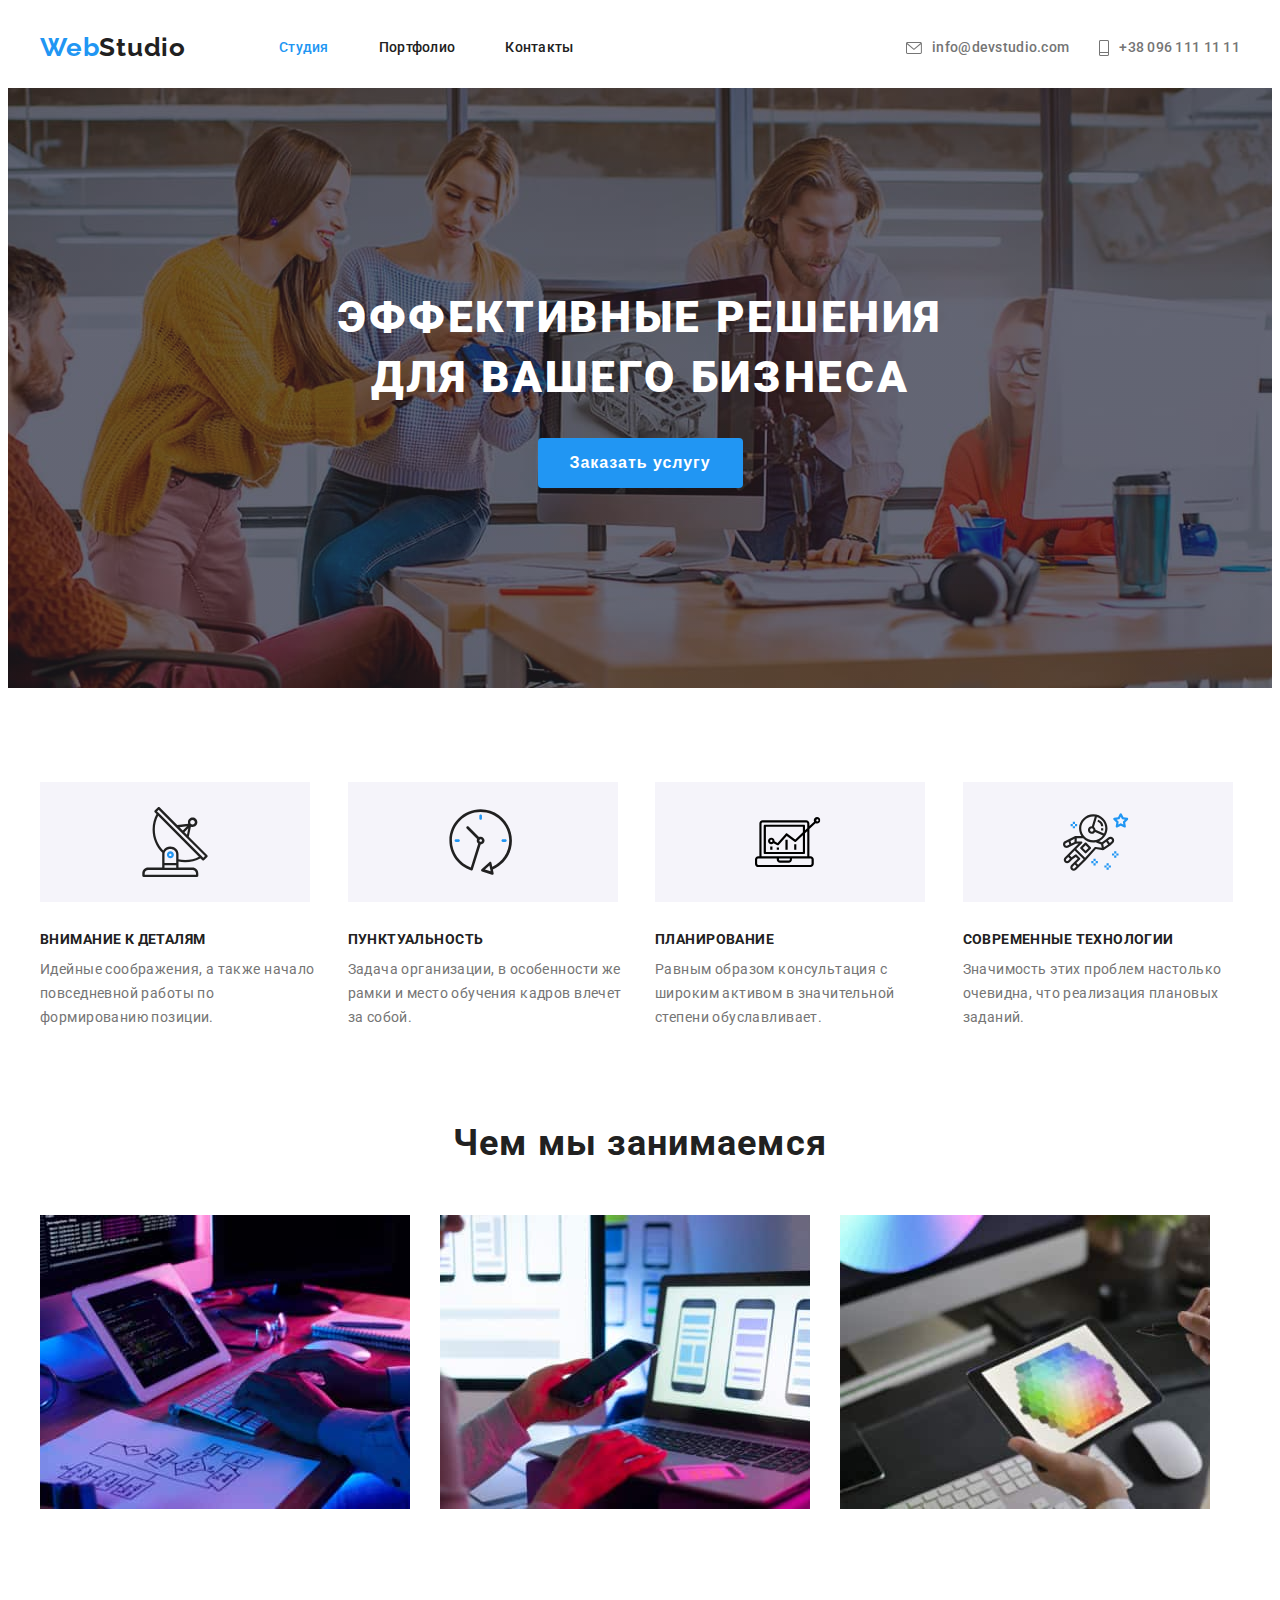
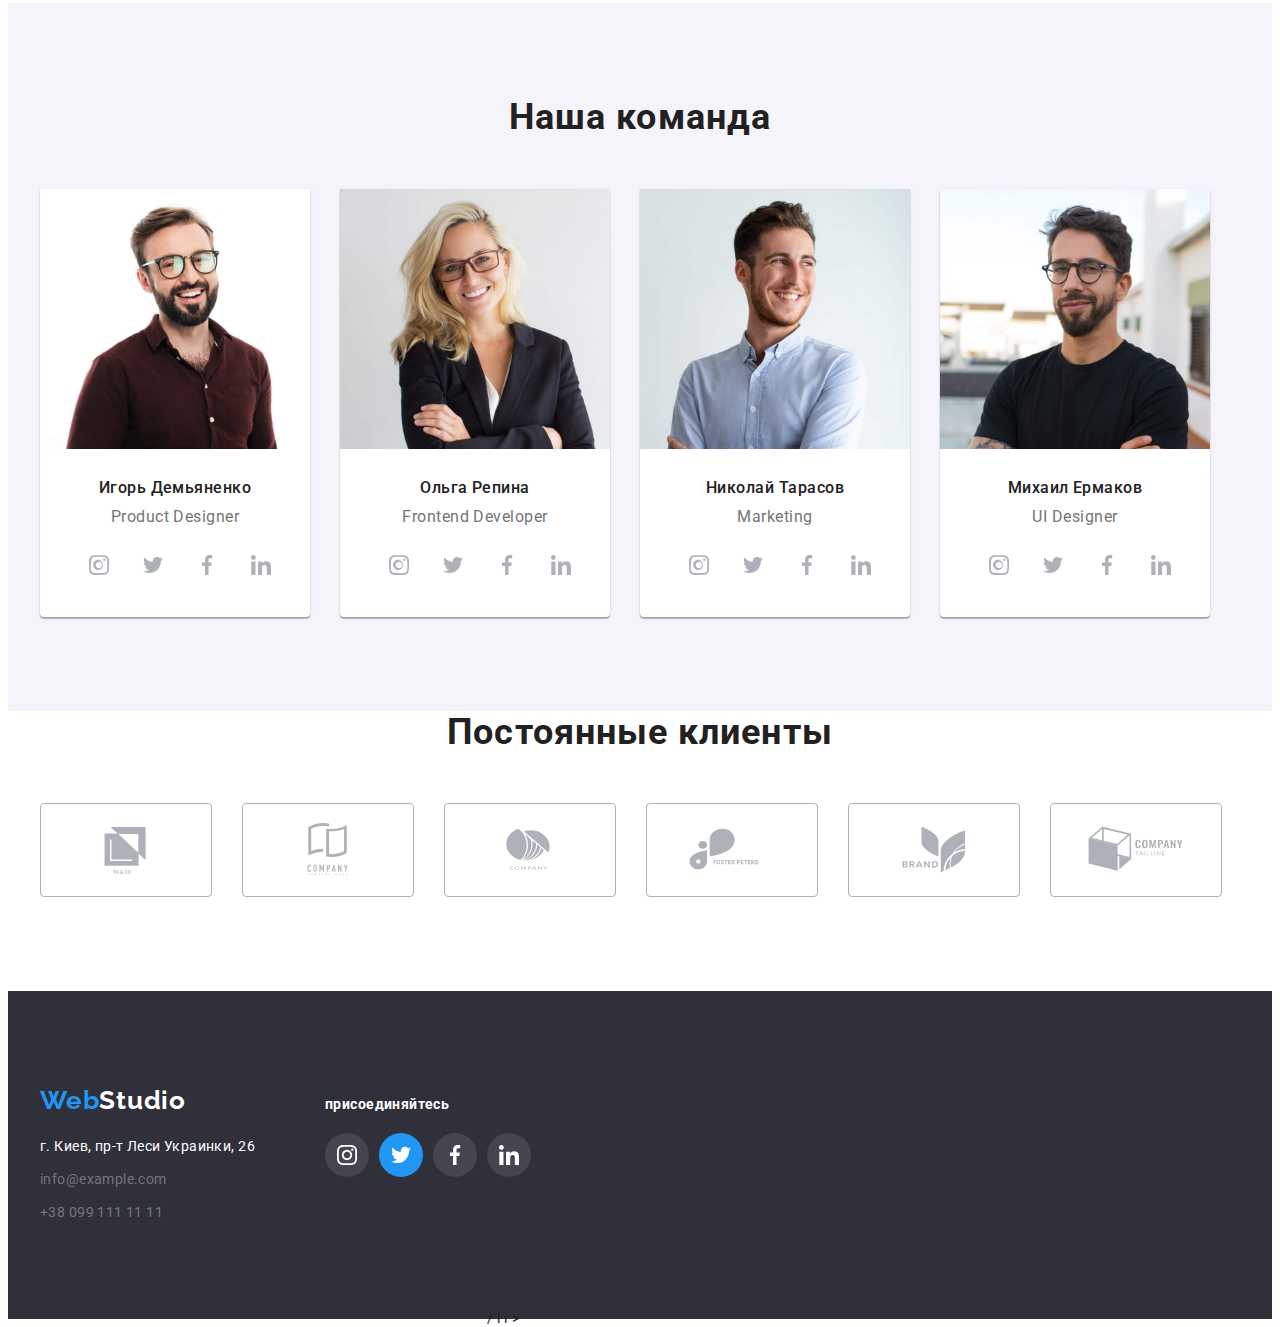
==== index.html @ 10139325 "add" ====
<!DOCTYPE html>
<html lang="ru">

    <head>
        <meta charset="UTF-8">
        <meta http-equiv="X-UA-Compatible" content="IE=edge">
        <meta name="viewport" content="width=device-width, initial-scale=1.0">
        <link rel="stylesheet" href="node_modules/modern-normalize/modern-normalize.css">
        <link rel="preconnect" href="https://fonts.googleapis.com">
        <link rel="preconnect" href="https://fonts.gstatic.com" crossorigin>
        <link href="https://fonts.googleapis.com/css2?family=Raleway:wght@700&family=Roboto:wght@400;500;700;900&display=swap" rel="stylesheet">
        <link rel="stylesheet" href="css/styles.css">
      
        <title>ефективне рішення для вашего бізнесу</title>
    </head>

<body> 
    <!--шапка-->
  
    <header class="page-header" >
        <section class="head">
            <h2 class="description">Шапка страници</h2>
        <div class="container">
            <div class="hader">
            <a href="#" class="logo"> Web<span class="logo-part">Studio</span> </a>
            <nav class="menu">
                <ul class="site">
                    <li class="site-link"><a href="./index.html" class="link-courrent">Студия</a></li>
                    <li class="site-link"><a href="./portfolio.html" class="link">Портфолио</a></li>
                    <li class="site-link"><a href="#" class="link">Контакты</a></li>
                </ul>
        </nav>
        
        <ul class="contacts">
            <li class="contacts-item">
               
                <a href="#" class="link-contacts"> <svg class="symbol-defs" width="16" height="12">
                    <use href="./images/symbol-defs.svg#icon-envelope_hover">

                    </use>
                </svg>info@devstudio.com</a></li>
            <li class="contacts-item">
               
                <a href="#" class="link-contacts" > <svg class="icon-mobil">
                    <use href="./images/symbol-defs.svg#icon-mobil">

                    </use>
                </svg>+38 096 111 11 11</a> </li>
        </ul>
    </div>
</div>
</section>
    </header>

    <main> 

        <!-- герой -->

        <section class="hero">
            
            <div class="container">
           
                <h1 class="hero-title" >Эффективные решения для вашего бизнеса</h1>
                <button type="button"  class="hero-button">Заказать услугу</button>
            
        </div>
        </section>

        <!--преимущества-->
        <section class="section ">
        <div class="container">
            
               <ul class="advant">
                   <li class="advant-element">
                       <div class="pictures">
                      <svg class="advant-icon"  width="70" height="70"  >
                          <use href="./images/symbol-defs.svg#icon-antenna"></use>
                      </svg></div>
                
                    <h2 class="advant-title">Внимание к деталям </h2>
                    <p class="advant-text"> Идейные соображения,
                        а также начало повседневной
                        работы по формированию позиции.</p></li>
                    <li class="advant-element">
                        <div class="pictures">
                        <svg class="advant-icon"  width="70" height="70">
                            <use href="./images/symbol-defs.svg#icon-clock"  width="65.32" height="70" class="icon-adv"></use>
                        </svg> </div>
                    <h2 class="advant-title">Пунктуальность</h2>
                    <p class="advant-text">Задача организации,
                        в особенности же рамки и место
                        обучения кадров влечет за собой.
                    </p></li>
                    <li  class="advant-element">
                        <div class="pictures">
                        <svg class="advant-icon"  width="70" height="70">
                            <use href="./images/symbol-defs.svg#icon-diagram"  width="65.32" height="70"></use>
                        </svg></div>
                    <h2 class="advant-title">Планирование</h2>
                    <p class="advant-text">Равным образом консультация
                        с широким активом в значительной
                        степени обуславливает.
                    </p> </li>
                    <li  class="advant-element">
                        <div class="pictures">
                        <svg class="advant-icon"  width="70" height="70">
                            <use href="./images/symbol-defs.svg#icon-astronaut"  width="65.32" height="70"></use>
                        </svg></div>
                    <h2 class="advant-title">Современные технологии</h2>
                    <p class="advant-text">Значимость этих проблем настолько очевидна,
                        что реализация плановых заданий.</p> </li>
                  
            
                    </ul>
               </div>
               </section>
    
   

        <!--наша робота-->
        <section class="section work">
            <div class="container">
            <h2 class="work-title">Чем мы занимаемся</h2>

            <ul class="about">
                <li class="about-element">
                    <img src="./images/картинка1.jpg" alt="монитор-и-клавиатура" width="370">
                </li>
                <li class="about-element">
                    <img src="./images/картинка2.jpg" alt="смартфон-и-ноутбук" width="370">
                </li>
                <li class="about-element">
                    <img src="./images/картинка3.jpg" alt="планшет" width="370">
                </li>
            </ul>
        </div>
        </section>
 
   
       
        <!--про команду-->
        <section class="team">
            <div class="container">
            
            <h2 class="team-title"> Наша команда </h2>
            <ul class="userpic">
                <li class="userpic-item">
                     <img src="./images/about-the-team-img1.jpg" alt="foto-Product-Designer" width="270">
                     <h3 class="team-name">Игорь Демьяненко</h3>
                    <p class="team-position">Product Designer</p>
                    <ul class="social-network">
                        <li class="network">  <a href="#">  <svg class="social-icon" >  
                        <use href="./images/symbol-defs.svg#icon-instagram1"  ></use>
                    </svg> </a> </li>
                        <li class="network"> <a href="#">   <svg class="social-icon" >
                            <use href="./images/symbol-defs.svg#icon-twitter1"></use>
                    
                        </svg> </a> </li>
                        <li class="network"> <a href="#">  <svg class="social-icon" >
                            <use href="./images/symbol-defs.svg#icon-facebook1"  ></use>
                        </svg> </a> </li>
                        <li class="network"> <a href="#">  <svg class="social-icon" >
                            <use href="./images/symbol-defs.svg#icon-linkedin1" ></use>
                        </svg> </a> </li>
                    </ul>
                    
                </li>
                <li class="userpic-item">
                    <img src="./images/about-the-team-img2.jpg" alt="foto-Frontend-Developer" width="270">
                    <h3 class="team-name">Ольга Репина</h3>
                    <p class="team-position">Frontend Developer</p>
                    <ul class="social-network">
                        <li class="network"> <a href="#" > <svg class="social-icon" >
                            <use href="./images/symbol-defs.svg#icon-instagram1" ></use>
                    </svg> </a> </li>
                        <li class="network"> <a href="#" > <svg class="social-icon" >
                            <use href="./images/symbol-defs.svg#icon-twitter1" ></use>
                        </svg> </a> </li>
                        <li class="network"> <a href="#" > <svg class="social-icon" >
                            <use href="./images/symbol-defs.svg#icon-facebook1"></use>
                        </svg> </a> </li>
                        <li class="network"> <a href="#" > <svg class="social-icon" >
                            <use href="./images/symbol-defs.svg#icon-linkedin1"></use>
                        </svg> </a> </li>
                    </ul>
                </li>
                <li class="userpic-item">
                    <img src="./images/about-the-team-img3.jpg" alt="foto-Marketing" width="270">
                    <h3 class="team-name">Николай Тарасов</h3>
                    <p class="team-position">Marketing</p>
                    <ul class="social-network">
                        <li class="network"> <a href="#" > <svg class="social-icon" >
                        <use href="./images/symbol-defs.svg#icon-instagram1" ></use>
                    </svg> </a> </li>
                        <li class="network"> <a href="#" > <svg class="social-icon" >
                            <use href="./images/symbol-defs.svg#icon-twitter1"></use>
                        </svg> </a> </li>
                        <li class="network"> <a href="#" > <svg class="social-icon" >
                            <use href="./images/symbol-defs.svg#icon-facebook1"></use>
                        </svg> </a> </li>
                        <li class="network"> <a href="#" > <svg class="social-icon" >
                            <use href="./images/symbol-defs.svg#icon-linkedin1"></use>
                        </svg> </a> </li>
                    </ul>
                </li>
                <li class="userpic-item">
                    <img src="./images/about-the-team-img4.jpg" alt="foto-UI-Designer" width="270">
                    <h3 class="team-name">Михаил Ермаков</h3>
                    <p class="team-position">UI Designer</p>
                    <ul class="social-network">
                        <li class="network"> <a href="#" > <svg class="social-icon" >
                        <use href="./images/symbol-defs.svg#icon-instagram1" ></use>
                    </svg> </a> </li>
                        <li class="network"> <a href="#" > <svg class="social-icon" >
                            <use href="./images/symbol-defs.svg#icon-twitter1"></use>
                        </svg> </a> </li>
                        <li class="network"> <a href="#" > <svg class="social-icon" >
                            <use href="./images/symbol-defs.svg#icon-facebook1"></use>
                        </svg> </a></li>
                        <li class="network"> <a href="#" > <svg class="social-icon" >
                            <use href="./images/symbol-defs.svg#icon-linkedin1"></use>
                        </svg> </a> </li>
                    </ul>
                </li>
            </ul>
        </div>
        </section>

        <!-- постоянные клиенты -->
        <section class="section client-company ">
            <div class="container">
            <h2 class="client-title"> Постоянные клиенты</h2>
            <ul class="client">
                    <li > <a href="" class="client-logo" ><svg class="company" height="60">
                    <use href="./images/symbol-defs.svg#icon-Logo1" ></use>
                </svg></a></li>
                    <li > <a href="" class="client-logo"><svg class="company" height="60">
                        <use href="./images/symbol-defs.svg#icon-Logo2"></use>
                    </svg></a></li>
                    <li > <a href="" class="client-logo"><svg class="company" height="60">
                        <use href="./images/symbol-defs.svg#icon-Logo3"></use>
                    </svg></a></li>
                    <li > <a href=""class="client-logo" ><svg class="company" height="60">
                        <use href="./images/symbol-defs.svg#icon-Logo4"></use>
                    </svg></a></li>
                    <li > <a href="" class="client-logo"><svg class="company" height="60">
                        <use href="./images/symbol-defs.svg#icon-Logo5"></use>
                    </svg></a></li>
                    <li > <a href="" class="client-logo"><svg class="company" height="60">
                        <use href="./images/symbol-defs.svg#icon-Logo6"></use>
                    </svg></a></li>
            </ul>
        </div>
        </section>
    
    </main>
    
    <!-- подвал -->

        <footer class="page-footer">
        <section class=" footer">
            <h2 class="description">Нижний раздел страници</h2> 
            <div class="container">
               <div class="oll">
                   <div class="ferst-content">
                   <a href="#" class="logo"> Web<span class="logo-footer">Studio</span> </a>
                  <address>
                        <ul class="items">
                            <li class="item">
                                <a href="https://bit.ly/3pXMvUd" target="_blank" rel="noopener noreferrer" class="location">г. Киев, пр-т
                                    Леси Украинки, 26</a>
                            </li>
                            <li class="item">
                                <a href="mailto:info@example.com" class="footer-contacts">info@example.com</a>
                            </li>
                            <li class="item">
                                <a href="tel:+380991111111" class="footer-contacts" >+38 099 111 11 11</a>
                            </li>
                        </ul>
                    </address>
                    </div>
                        <div class="second-content">
                            <p class="title-icon">присоединяйтесь</p>
                            <ul class="footer-network">
                                <li class="footer-icon">
                                   <a href=""><svg class="centr-icon" >
                                    <use href="./images/symbol-defs.svg#icon-instagram" width="20" height="20" ></use>
                                </svg> </a> </li>
                                    <li  class="footer-icon">
                                        <a href=""> <svg class="centr-icon">
                                        <use href="./images/symbol-defs.svg#icon-twitter" width="20" height="20"></use>
                                    </svg> </a> </li>
                                    <li  class="footer-icon">
                                        <a href=""> <svg class="centr-icon">
                                        <use href="./images/symbol-defs.svg#icon-facebook" width="20" height="20"></use>
                                    </svg> </a> </li>
                                    <li  class="footer-icon">
                                        <a href=""> <svg class="centr-icon">
                                        <use href="./images/symbol-defs.svg#icon-linkedin" width="20" height="20"></use>
                                    </svg> </a> /li>
                            </ul>
                        </div>
                    </div>
                </div>
      
                   
                </section>
        </footer>
  
    

</body>

</html>
---- css/styles.css ----
*::before
*::after {
  box-sizing: border-box;
}
ul { list-style: none; }

:root{
    --primary-text-color: #FFFFFF;
    --title-text-color: #212121;
    --acent-text-color: #757575;
    --primary-bg-color: #2196F3;
    --saction-bg-color:  #F5F4FA;
    --hero-bg-color: #2F303A;
    --button-bg-color:  #F5F4FA;
}


body {
    font-family: 'Roboto', sans-serif;
    color: var(--title-text-color);
    font-size: 14px;
    letter-spacing: 0.3em;
    background:var(--primary-pg-color);
    
    }
a{
    text-decoration: none;
}
button{
    border: none;
}
section{
    padding-top: 94px;
    padding-bottom: 94px;
}

h1,
h2,
h3,
h4,
h5,
h6,
p,
ul{
margin: 0;
padding: 0;
}

/* шапка*/

.head{
    padding: 0;
}
.page-header { 
    background: var(--primary-text-color);
    left: 0px;
    top: 0px;
    border-radius: 0px;
    border-bottom: 1px solid #ECECEC 
    var(--primary-text-color);
    
}

.hader{
    display: flex;
    align-items: center;
}

.logo{
font-family: 'Raleway';
font-style: normal;
font-weight: 700;
font-size: 26px;
line-height: 1.19;
letter-spacing: 0.03em;
color: var(--primary-bg-color);
text-decoration: none;
padding-top: 24px;
padding-bottom: 25px;
}

.logo-part{
Font-family: 'Raleway';
font-style: normal;
font-weight: 700;
font-size: 26px;
line-height: 1.19;
letter-spacing: 0.03em;
color: var(--title-text-color);
text-decoration: none;
}
.menu{
    display: flex;
    align-items: center;
}
.site{
display: flex;
}


.link{
color: var(--title-text-color);
font-weight: 500;
font-size: 14px;
line-height: 1.14;
letter-spacing: 0.02em; 
text-decoration: none;
display: inline-block;
padding-top: 32px;
padding-bottom: 32px;
}

    
.link:hover
{
color: var(--primary-bg-color);
}

.link:focus{
color:var(--primary-bg-color); 
}

.link-courrent{
color: var(--primary-bg-color);
font-weight: 500;
font-size: 14px;
line-height: 1.14;
letter-spacing: 0.02em;
text-decoration: none;
display: inline-block;
padding-top: 32px;
padding-bottom: 32px;
}

.link-courrent:hover
    {
    color: var(--title-text-color);
    }

.link-courrent:focus{
    color: var(--title-text-color); 
    }

.site-link{
    padding-left: 50px;
}    


.site-link:first-child{
padding-left: 93px;
}




.site-link:first-child{
    padding-left: 93px;
    }

/* contacts */

.contacts-item {
    padding-left: 30px;
    }
    

.symbol-defs{
    width: 16px;
    height: 12px;
    fill: #757575;
    padding-right: 10px;
}

.symbol-defs:hover{
    fill: var(--primary-bg-color);
}

.symbol-defs:focus{
    fill: var(--primary-bg-color);
}


.icon-mobil{
    width: 10px;
    height: 16px;
    display: inline-block;
    fill: #757575;
    padding-right: 10px;
}


.icon-mobil:hover{
    fill: var(--primary-bg-color);
}

.icon-mobil:focus{
    fill: var(--primary-bg-color);
}

.contacts{
    display: flex;
    margin-left: auto;
}

.link-contacts{
    color: var(--acent-text-color);
    font-weight: 500;
    font-size: 14px;
    line-height: 1.7;
    letter-spacing: 0.02em;
    text-decoration: none;
    display: flex;
    align-items: center;
}

.link-contacts:hover
{
color: var(--primary-bg-color);   
}
.link-contacts:focus
{
color: var(--primary-bg-color);   
}


/* герой */

.hero{
    padding-top: 0;
    padding-bottom: 0;
    text-align: center;
    background-image: linear-gradient(to top, rgba(47, 48, 58, 0.4), rgba(47, 48, 58, 0.4)),
    url('../images/Img-overlay.jpg');
    max-width: 1600px;
    height: 600px;
    background-repeat: no-repeat;
    background-position: center;
    
}
   
.hero-title{
    width: 696px;
    text-align: center;
    color: var(--primary-text-color);
    font-weight: 900;
    font-size: 44px;
    line-height: 1.36;
    letter-spacing: 0.06em;
    text-transform: uppercase;
    margin: 0 auto;
   padding-top: 200px;
    margin-bottom: 30px;
}


.hero-button{
    font-weight: 700;
    font-size: 16px;
    line-height: 1.87;
    align-items: center;
    letter-spacing: 0.06em;
    background-color: var(--primary-bg-color);
    color: var(--primary-text-color);
    display: block;
    margin-left: auto;
    margin-right: auto;
    border-radius: 4px;
    cursor: pointer;
    padding: 10px 32px 10px 32px ;
}


/* filter */
.filters{
    padding-bottom: 0;
}

.description{
    display: none;
}

.site-filter{
    display: flex;
    justify-content: center;  
    margin-bottom: 50px;
}

.filter{
    padding-right: 8px;
}


.filter:last-child{
    padding-right: 0;
}


.button-primary{
    color: var(--title-text-color);
    background-color: var(--button-bg-color);
    font-weight: 500;
    font-size: 16px;
    line-height: 1.6;
    cursor: pointer;
    border-radius: 4px;  
    padding: 6px 22px 6px 22px;
}

.button-primary:hover{
    background-color: var(--primary-bg-color);
    color: var(--primary-text-color);
    }
.button-primary:focus{
    background-color: var(--primary-bg-color);
    color: var(--primary-text-color);
    }

/* преимущества*/
.pictures{
width: 270px;
height:120px;
background-color: var(--button-bg-color);
display: flex;
justify-content: center;
align-items: center;
}


.advant{
    display: flex;
    flex-wrap: nowrap;
    margin-left: -30px;
}


.advant-element{
    width: 270px;
    margin-left: 30px;
    flex-basis: calc((100% - 120px) / 4);
}

.advant-title{
    font-weight: 700;
    font-size: 14px;
    line-height: 1.14;
    letter-spacing: 0.03em;
    color: var(--title-text-color);
    text-transform: uppercase;
    margin-top: 30px;
   }

.advant-text{
   font-weight: 400;
   font-size: 14px;
   line-height: 1.7;
   letter-spacing: 0.03em;
   color: var(--acent-text-color);
   margin-top: 10px;
}
/* портфолио */
.flax-container{
    display: flex;
    flex-wrap: wrap;
    margin-left: -30px;
    margin-top: -30px;
}

.flax-element{
    margin-left: 30px;
    margin-top: 30px;
    flex-basis: calc((100% - 90px) / 3);
    display: block;
}


.flax-element:hover{
    box-shadow: 0px 1px 1px rgba(0, 0, 0, 0.12), 0px 4px 4px rgba(0, 0, 0, 0.06), 1px 4px 6px rgba(0, 0, 0, 0.16); 
}

.flax-element:focus{
    box-shadow: 0px 1px 1px rgba(0, 0, 0, 0.12), 0px 4px 4px rgba(0, 0, 0, 0.06), 1px 4px 6px rgba(0, 0, 0, 0.16);
 } 

.inform-items{
    width: 380px;
}
.inform-title{
    font-style: normal;
    font-weight: 700;
    font-size: 18px;
    line-height: 2;
    letter-spacing: 0.06em;
    color: var(--title-text-color);
    text-decoration: none;
}

.inform-port{
    font-style: normal;
    font-size: 16px;
    line-height: 30px;
    letter-spacing: 0.03em;
    color: var(--acent-text-color);
    text-decoration: none;
    margin-top: 4px;
}

.titie{
    padding: 20px 24px 20px 24px;
    border: 1px solid #EEEEEE; 
}

/* work */
.work{
    padding-top: 0;
}

.work-title{
    box-sizing: border-box;
    font-size: 36px;
    line-height: 1.16;
    letter-spacing: 0.03em;
    text-align: center;
    color: var(--title-text-color);
    margin-bottom: 50px;
 
}
.about{
    display: flex;
    margin-left: -30px;
    padding: 0;
}

.about-element{
    margin-left: 30px;
}


img{
    display: block;
    max-width: 100%;
    height: auto;
}
    
     /* team */ 
.social-network{
    display: flex;
    margin-bottom: 30px;
    justify-content: center;
}        

.network{
width: 44px;
height: 44px;
background-color: var(--primary-text-color);
border-radius: 50%;
padding: 0;
margin-left: 10px;
}

.network:hover{
 background-color: var(--primary-bg-color); 
}

.network:focus{
background-color: var(--primary-bg-color); 
}


.social-icon{
width: 20px;
height: 20px;
padding: 12px;
fill: #AFB1B8;
}

.social-icon:hover{
fill: #FFFFFF;
}

.team{
background-color: var(--saction-bg-color);
}

.team-title{
font-weight: 700;
font-size: 36px;
line-height: 1.16;
text-align: center;
letter-spacing: 0.03em;
color: var(--title-text-color);
margin-bottom: 50px;
}
.team-name{
font-weight: 500;
font-size: 16px;
line-height: 1.18;
letter-spacing: 0.03em;
color: var(--title-text-color);
text-align: center;
margin-top: 30px;
}

.team-position{
font-size: 16px;
line-height: 1.18;
letter-spacing: 0.03em;
color: var(--acent-text-color);
text-align: center;
margin-top: 10px;
margin-bottom: 16px;
}

.userpic{
display: flex;
margin-left: -30px;
padding: 0;
}
.userpic-item{
background: var(--primary-text-color);
box-shadow: 0px 1px 3px rgba(0, 0, 0, 0.12), 0px 1px 1px rgba(0, 0, 0, 0.14), 0px 2px 1px rgba(0, 0, 0, 0.2);
border-radius: 0px 0px 4px 4px;
margin-left: 30px;
}




/* clients */
.client-company{
    padding-top: 0;
}

.client-title{
font-weight: 700;
font-size: 36px;
line-height: 42px;
text-align: center;
letter-spacing: 0.03em;
color: var(--title-text-color);
margin-bottom: 50px;
}
.client{
    display: flex;
    margin-left: -30px;
}

.client-logo{
    display: flex;
    align-items: center;
    border: 1px solid #AFB1B8;
    width: 170px;
    height: 92px;
    border-radius: 4px;
    color: #AFB1B8;
    margin-left: 30px;
   
}

.client-logo:hover{
    border-color: var(--primary-bg-color);
}

.client-logo:focus{
    border-color: var(--primary-bg-color);
}
.company{
fill: #AFB1B8;
} 

.company:hover{
fill: #2196F3;
}

.company:focus{
    fill: #2196F3;
    }

/* footer */


.page-footer{
 background-color: var(--hero-bg-color);
}

.logo-footer{
    color: var(--primary-text-color);
}


.location{
    font-size: 14px;
    line-height: 1.7;
    letter-spacing: 0.03em;
    color: var(--primary-text-color);
    font-style: normal;
    text-decoration: none;
    }


.footer-contacts{
    color: var(--acent-text-color);
    font-style: normal;
    font-size: 14px;
    line-height: 1.7;
    letter-spacing: 0.03em;
    text-decoration: none; 
}

.items{
    padding-top: 20px;
}
.item{
    padding-bottom: 9px;
}
.item:last-child{
   padding-bottom: 0;
    }

.footer-contacts:hover
{
    color: var(--primary-bg-color);
        }

.footer-contacts:focus{
color: var(--primary-bg-color);
}        

.oll{
    display: flex;
    align-items: baseline;
}

.second-content{
    margin-left: 70px;
}
.title-icon{
font-weight: 700;
font-size: 14px;
line-height: 1.14;
letter-spacing: 0.03em;
color: var(--primary-text-color);
margin-bottom: 20px;
}    

.footer-network{
    display: flex;
    justify-content: center;
}   


.footer-icon{
background-color: #FFFFFF1A;
width: 44px;
height: 44px;
border-radius: 50%;
margin-right:  10px;
}
.footer-icon:last-child{
margin-right: 0;
}

.footer-icon:nth-child(2){
    background-color: var(--primary-bg-color);
}

.centr-icon{
    fill: #FFFFFF;
    padding: 12px;
    }


.container{
    width: 1200px;
    padding-left: 15px;
    padding-right: 15px;
    margin-left: auto;
    margin-right: auto;
}
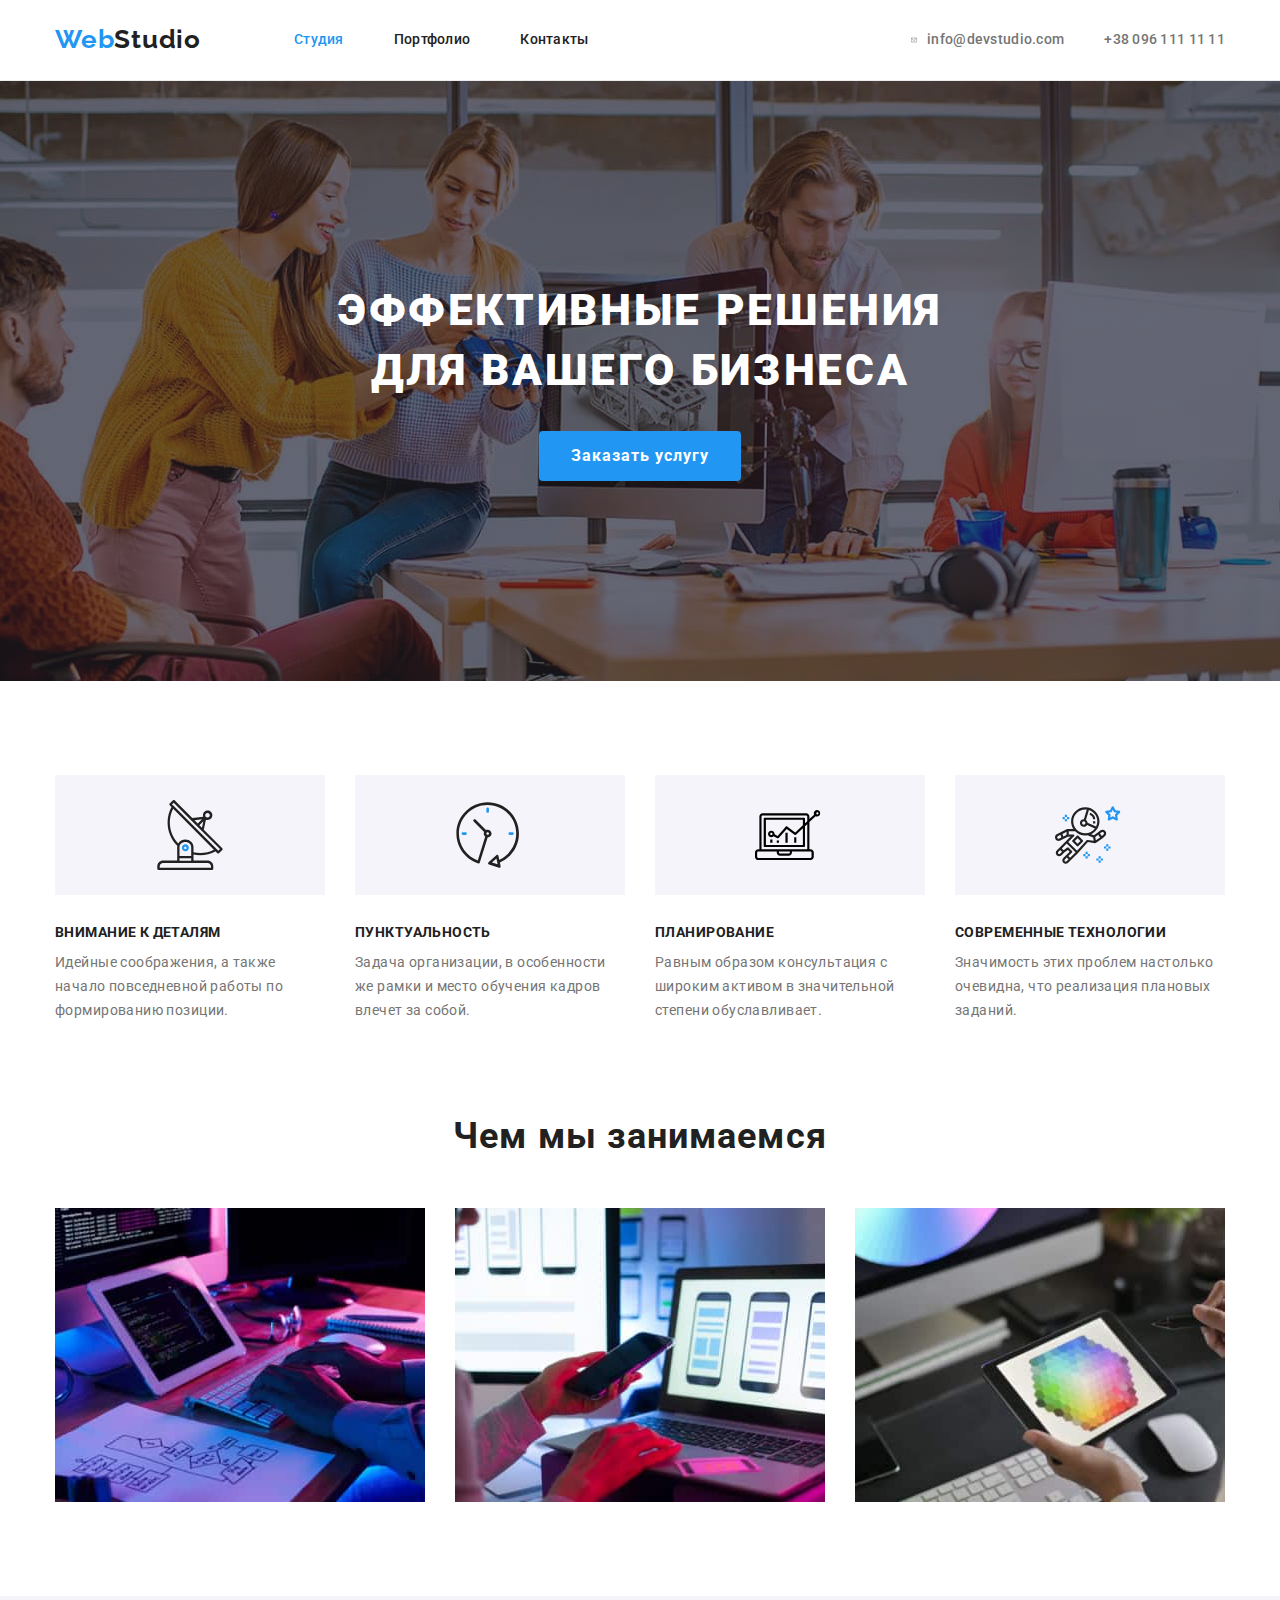
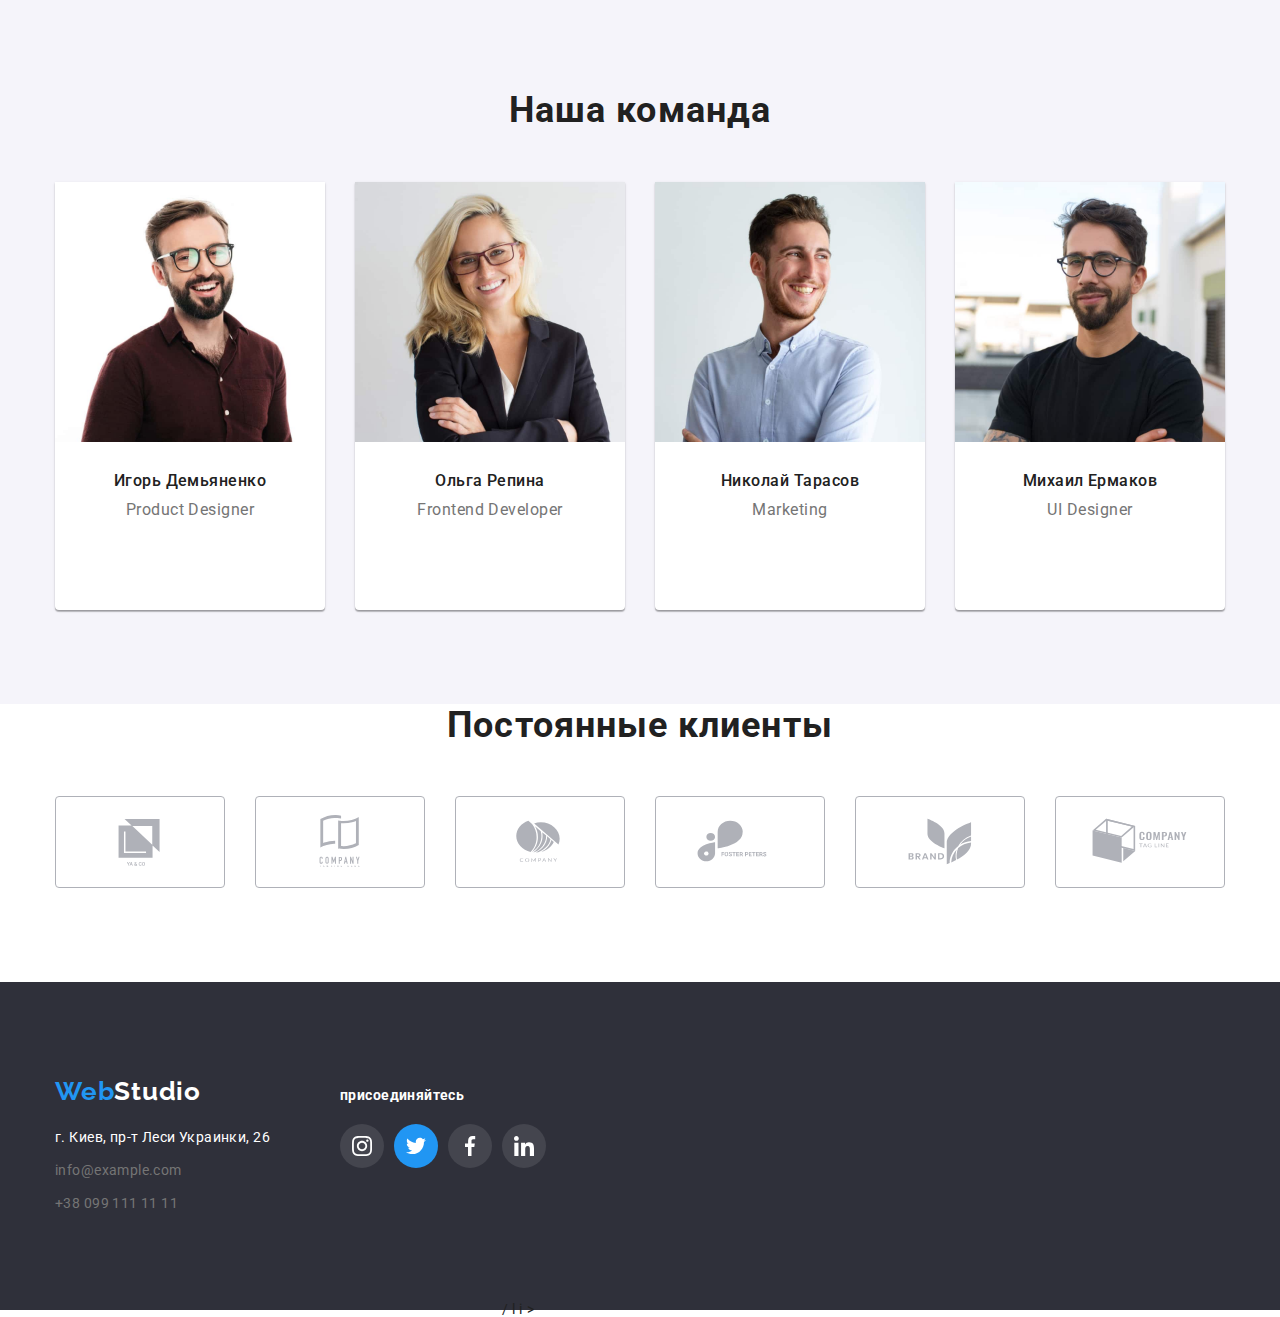
==== commit efb92fa0: "add" ====
--- a/index.html
+++ b/index.html
@@ -5,11 +5,13 @@
         <meta charset="UTF-8">
         <meta http-equiv="X-UA-Compatible" content="IE=edge">
         <meta name="viewport" content="width=device-width, initial-scale=1.0">
-        <link rel="stylesheet" href="node_modules/modern-normalize/modern-normalize.css">
+        <title>Document</title>
         <link rel="preconnect" href="https://fonts.googleapis.com">
         <link rel="preconnect" href="https://fonts.gstatic.com" crossorigin>
         <link href="https://fonts.googleapis.com/css2?family=Raleway:wght@700&family=Roboto:wght@400;500;700;900&display=swap" rel="stylesheet">
-        <link rel="stylesheet" href="css/styles.css">
+        <link rel="stylesheet" href="https://cdnjs.cloudflare.com/ajax/libs/modern-normalize/1.1.0/modern-normalize.min.css">
+        <link rel="stylesheet" href="./css/styles.css">
+        
       
         <title>ефективне рішення для вашего бізнесу</title>
     </head>
--- a/css/styles.css
+++ b/css/styles.css
@@ -56,8 +56,8 @@
     left: 0px;
     top: 0px;
     border-radius: 0px;
-    border-bottom: 1px solid #ECECEC 
-    var(--primary-text-color);
+    border-bottom: 1px solid #ECECEC; 
+   
     
 }
 
@@ -240,6 +240,7 @@
    
 .hero-title{
     width: 696px;
+    /* height: 120px; */
     text-align: center;
     color: var(--primary-text-color);
     font-weight: 900;
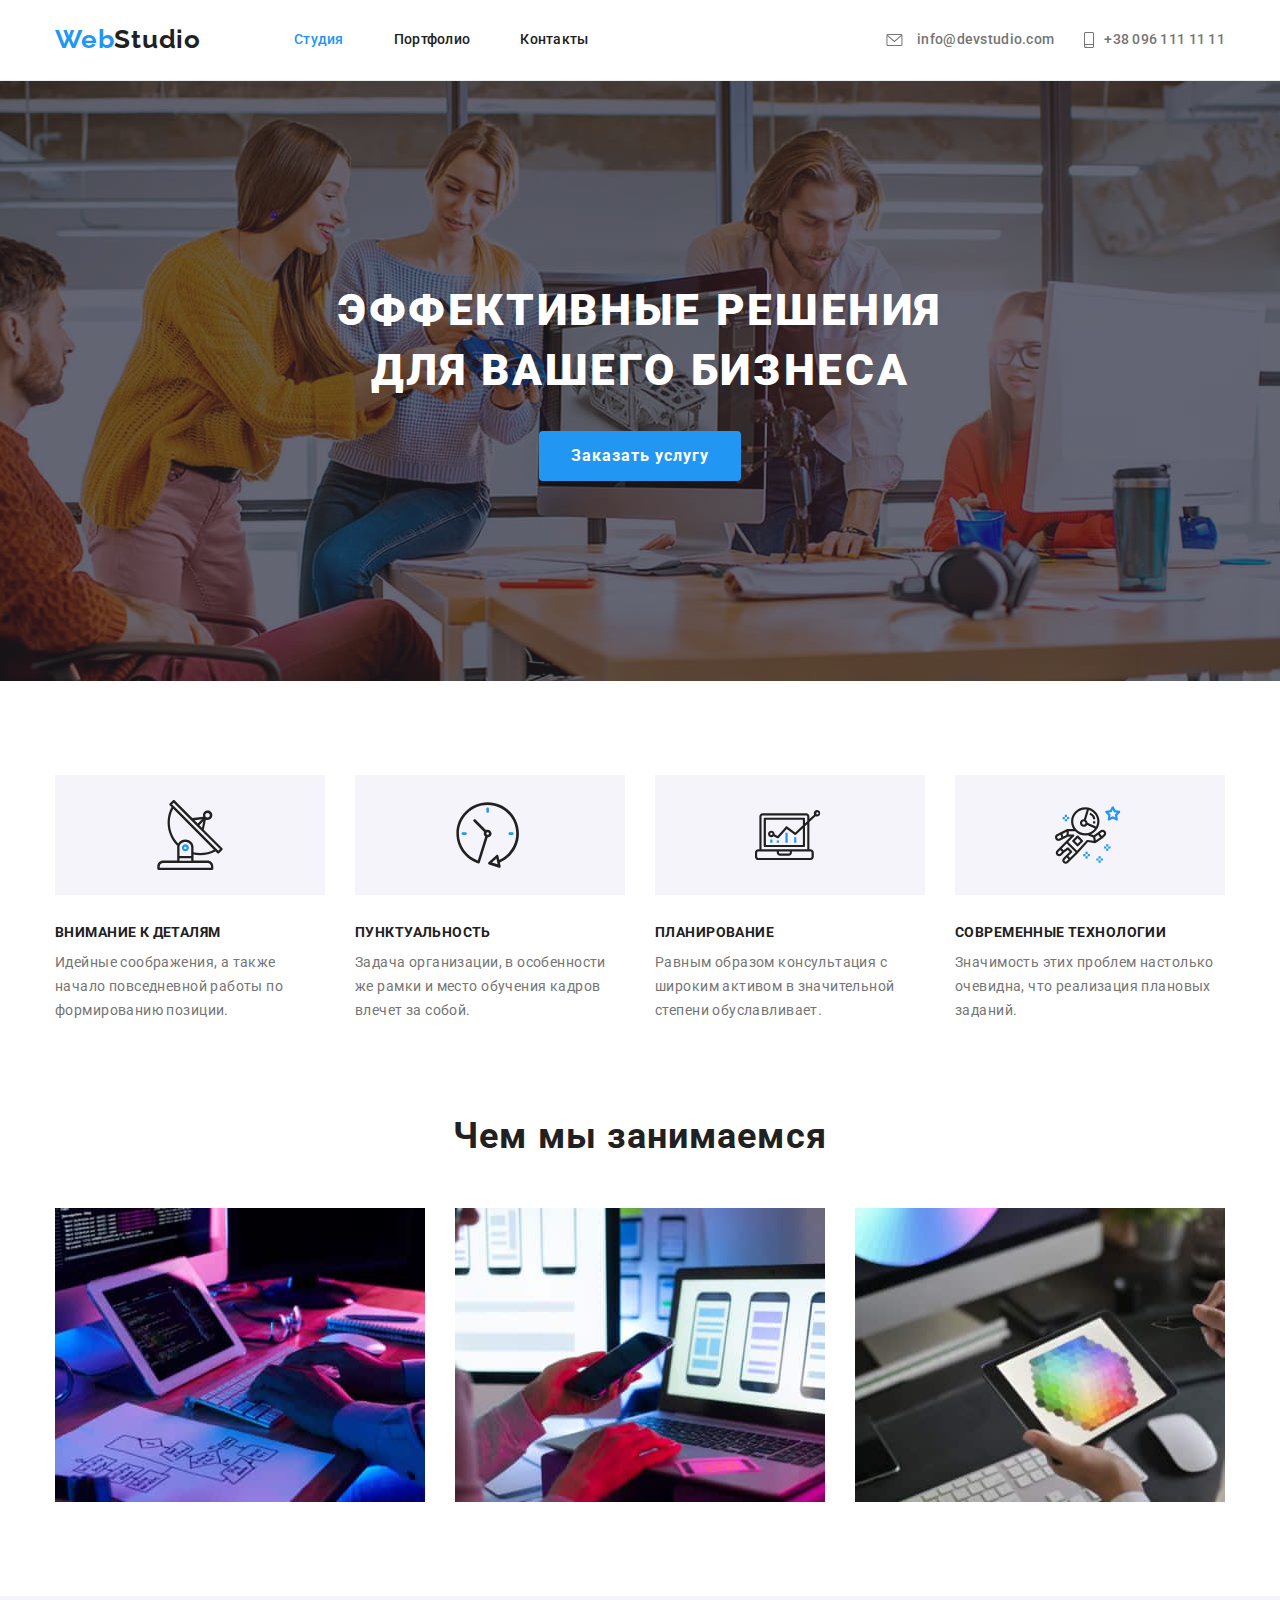
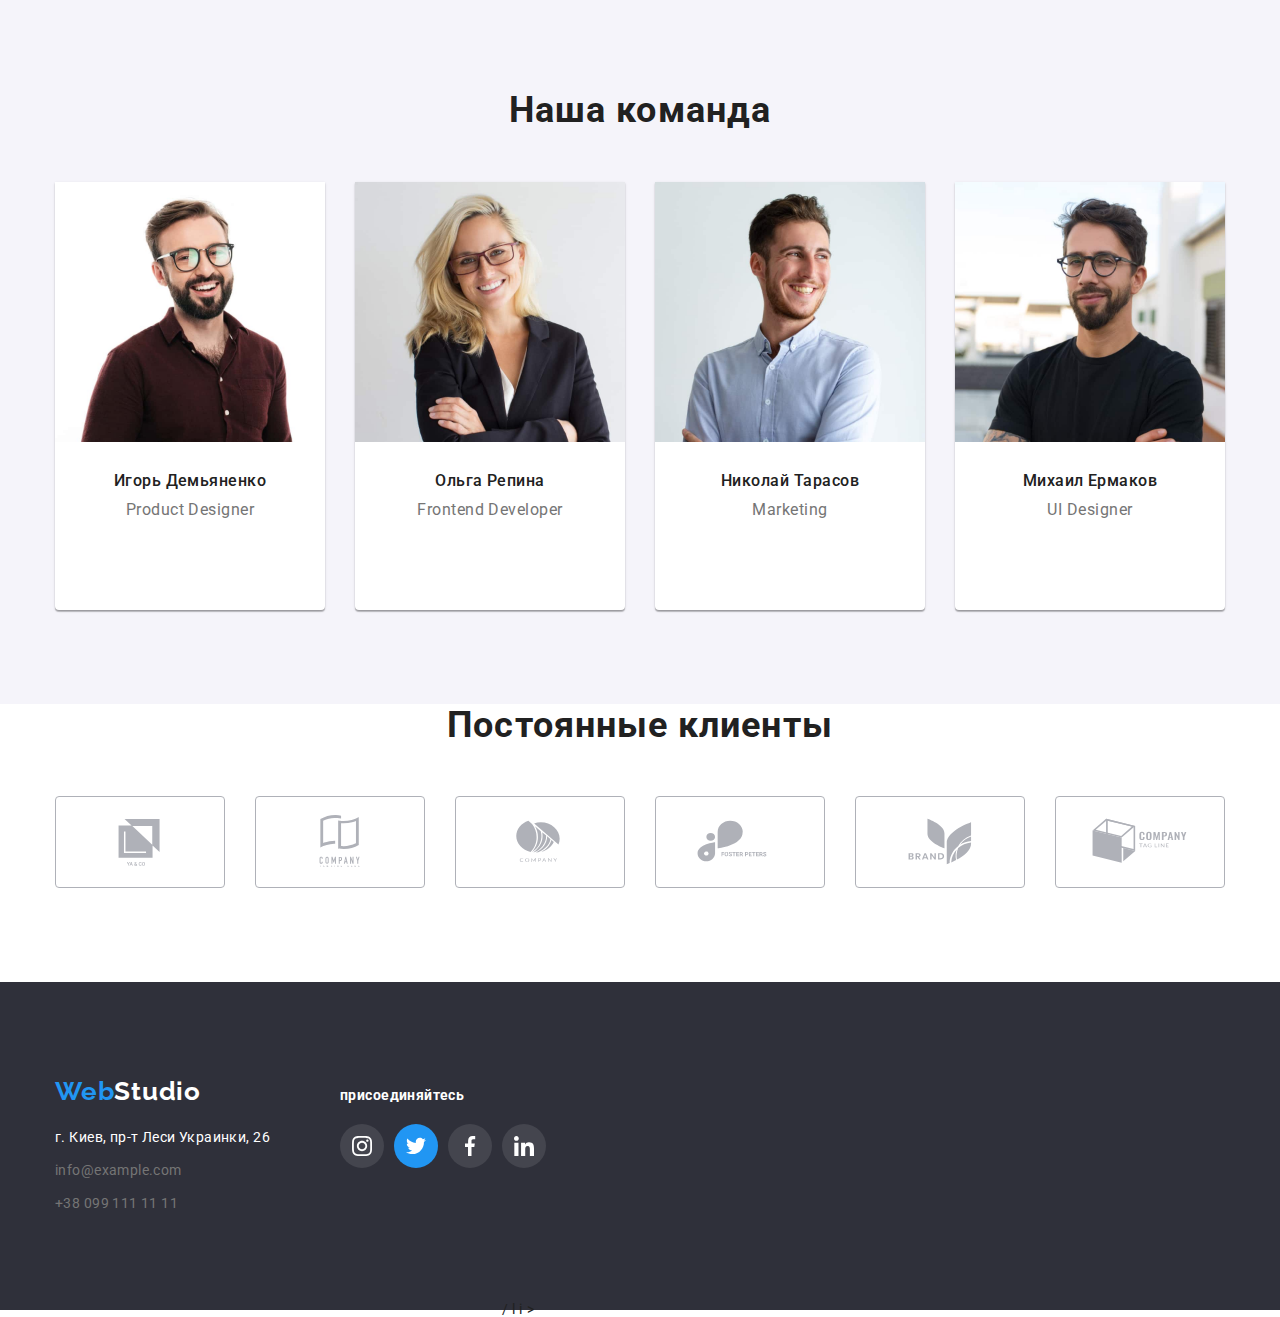
==== commit 2bf53d99: "add" ====
--- a/index.html
+++ b/index.html
@@ -36,15 +36,15 @@
         <ul class="contacts">
             <li class="contacts-item">
                
-                <a href="#" class="link-contacts"> <svg class="symbol-defs" width="16" height="12">
-                    <use href="./images/symbol-defs.svg#icon-envelope_hover">
+                <a href="#" class="link-contacts"> <svg class="symbol-defs" width="25" height="12">
+                    <use href="./images/symbol-defs.svg#icon-envelope">
 
                     </use>
                 </svg>info@devstudio.com</a></li>
             <li class="contacts-item">
                
                 <a href="#" class="link-contacts" > <svg class="icon-mobil">
-                    <use href="./images/symbol-defs.svg#icon-mobil">
+                    <use href="./images/symbol-defs.svg#icon-smartphone">
 
                     </use>
                 </svg>+38 096 111 11 11</a> </li>
@@ -152,17 +152,17 @@
                     <p class="team-position">Product Designer</p>
                     <ul class="social-network">
                         <li class="network">  <a href="#">  <svg class="social-icon" >  
-                        <use href="./images/symbol-defs.svg#icon-instagram1"  ></use>
+                        <use href="./images/symbol-defs.svg#icon-instagram"  ></use>
                     </svg> </a> </li>
                         <li class="network"> <a href="#">   <svg class="social-icon" >
-                            <use href="./images/symbol-defs.svg#icon-twitter1"></use>
+                            <use href="./images/symbol-defs.svg#icon-twitter"></use>
                     
                         </svg> </a> </li>
                         <li class="network"> <a href="#">  <svg class="social-icon" >
-                            <use href="./images/symbol-defs.svg#icon-facebook1"  ></use>
+                            <use href="./images/symbol-defs.svg#icon-facebook"  ></use>
                         </svg> </a> </li>
                         <li class="network"> <a href="#">  <svg class="social-icon" >
-                            <use href="./images/symbol-defs.svg#icon-linkedin1" ></use>
+                            <use href="./images/symbol-defs.svg#icon-linkedin" ></use>
                         </svg> </a> </li>
                     </ul>
                     
@@ -173,16 +173,16 @@
                     <p class="team-position">Frontend Developer</p>
                     <ul class="social-network">
                         <li class="network"> <a href="#" > <svg class="social-icon" >
-                            <use href="./images/symbol-defs.svg#icon-instagram1" ></use>
+                            <use href="./images/symbol-defs.svg#icon-instagram" ></use>
                     </svg> </a> </li>
                         <li class="network"> <a href="#" > <svg class="social-icon" >
-                            <use href="./images/symbol-defs.svg#icon-twitter1" ></use>
-                        </svg> </a> </li>
-                        <li class="network"> <a href="#" > <svg class="social-icon" >
-                            <use href="./images/symbol-defs.svg#icon-facebook1"></use>
-                        </svg> </a> </li>
-                        <li class="network"> <a href="#" > <svg class="social-icon" >
-                            <use href="./images/symbol-defs.svg#icon-linkedin1"></use>
+                            <use href="./images/symbol-defs.svg#icon-twitter" ></use>
+                        </svg> </a> </li>
+                        <li class="network"> <a href="#" > <svg class="social-icon" >
+                            <use href="./images/symbol-defs.svg#icon-facebook"></use>
+                        </svg> </a> </li>
+                        <li class="network"> <a href="#" > <svg class="social-icon" >
+                            <use href="./images/symbol-defs.svg#icon-linkedin"></use>
                         </svg> </a> </li>
                     </ul>
                 </li>
@@ -192,16 +192,16 @@
                     <p class="team-position">Marketing</p>
                     <ul class="social-network">
                         <li class="network"> <a href="#" > <svg class="social-icon" >
-                        <use href="./images/symbol-defs.svg#icon-instagram1" ></use>
+                        <use href="./images/symbol-defs.svg#icon-instagram" ></use>
                     </svg> </a> </li>
                         <li class="network"> <a href="#" > <svg class="social-icon" >
-                            <use href="./images/symbol-defs.svg#icon-twitter1"></use>
-                        </svg> </a> </li>
-                        <li class="network"> <a href="#" > <svg class="social-icon" >
-                            <use href="./images/symbol-defs.svg#icon-facebook1"></use>
-                        </svg> </a> </li>
-                        <li class="network"> <a href="#" > <svg class="social-icon" >
-                            <use href="./images/symbol-defs.svg#icon-linkedin1"></use>
+                            <use href="./images/symbol-defs.svg#icon-twitter"></use>
+                        </svg> </a> </li>
+                        <li class="network"> <a href="#" > <svg class="social-icon" >
+                            <use href="./images/symbol-defs.svg#icon-facebook"></use>
+                        </svg> </a> </li>
+                        <li class="network"> <a href="#" > <svg class="social-icon" >
+                            <use href="./images/symbol-defs.svg#icon-linkedin"></use>
                         </svg> </a> </li>
                     </ul>
                 </li>
@@ -211,16 +211,16 @@
                     <p class="team-position">UI Designer</p>
                     <ul class="social-network">
                         <li class="network"> <a href="#" > <svg class="social-icon" >
-                        <use href="./images/symbol-defs.svg#icon-instagram1" ></use>
+                        <use href="./images/symbol-defs.svg#icon-instagram" ></use>
                     </svg> </a> </li>
                         <li class="network"> <a href="#" > <svg class="social-icon" >
-                            <use href="./images/symbol-defs.svg#icon-twitter1"></use>
-                        </svg> </a> </li>
-                        <li class="network"> <a href="#" > <svg class="social-icon" >
-                            <use href="./images/symbol-defs.svg#icon-facebook1"></use>
+                            <use href="./images/symbol-defs.svg#icon-twitter"></use>
+                        </svg> </a> </li>
+                        <li class="network"> <a href="#" > <svg class="social-icon" >
+                            <use href="./images/symbol-defs.svg#icon-facebook"></use>
                         </svg> </a></li>
                         <li class="network"> <a href="#" > <svg class="social-icon" >
-                            <use href="./images/symbol-defs.svg#icon-linkedin1"></use>
+                            <use href="./images/symbol-defs.svg#icon-linkedin"></use>
                         </svg> </a> </li>
                     </ul>
                 </li>
--- a/css/styles.css
+++ b/css/styles.css
@@ -165,10 +165,9 @@
     
 
 .symbol-defs{
-    width: 16px;
-    height: 12px;
+    display: inline-block;
     fill: #757575;
-    padding-right: 10px;
+    margin-right: 10px;
 }
 
 .symbol-defs:hover{
@@ -185,7 +184,7 @@
     height: 16px;
     display: inline-block;
     fill: #757575;
-    padding-right: 10px;
+    margin-right: 10px;
 }
 
 
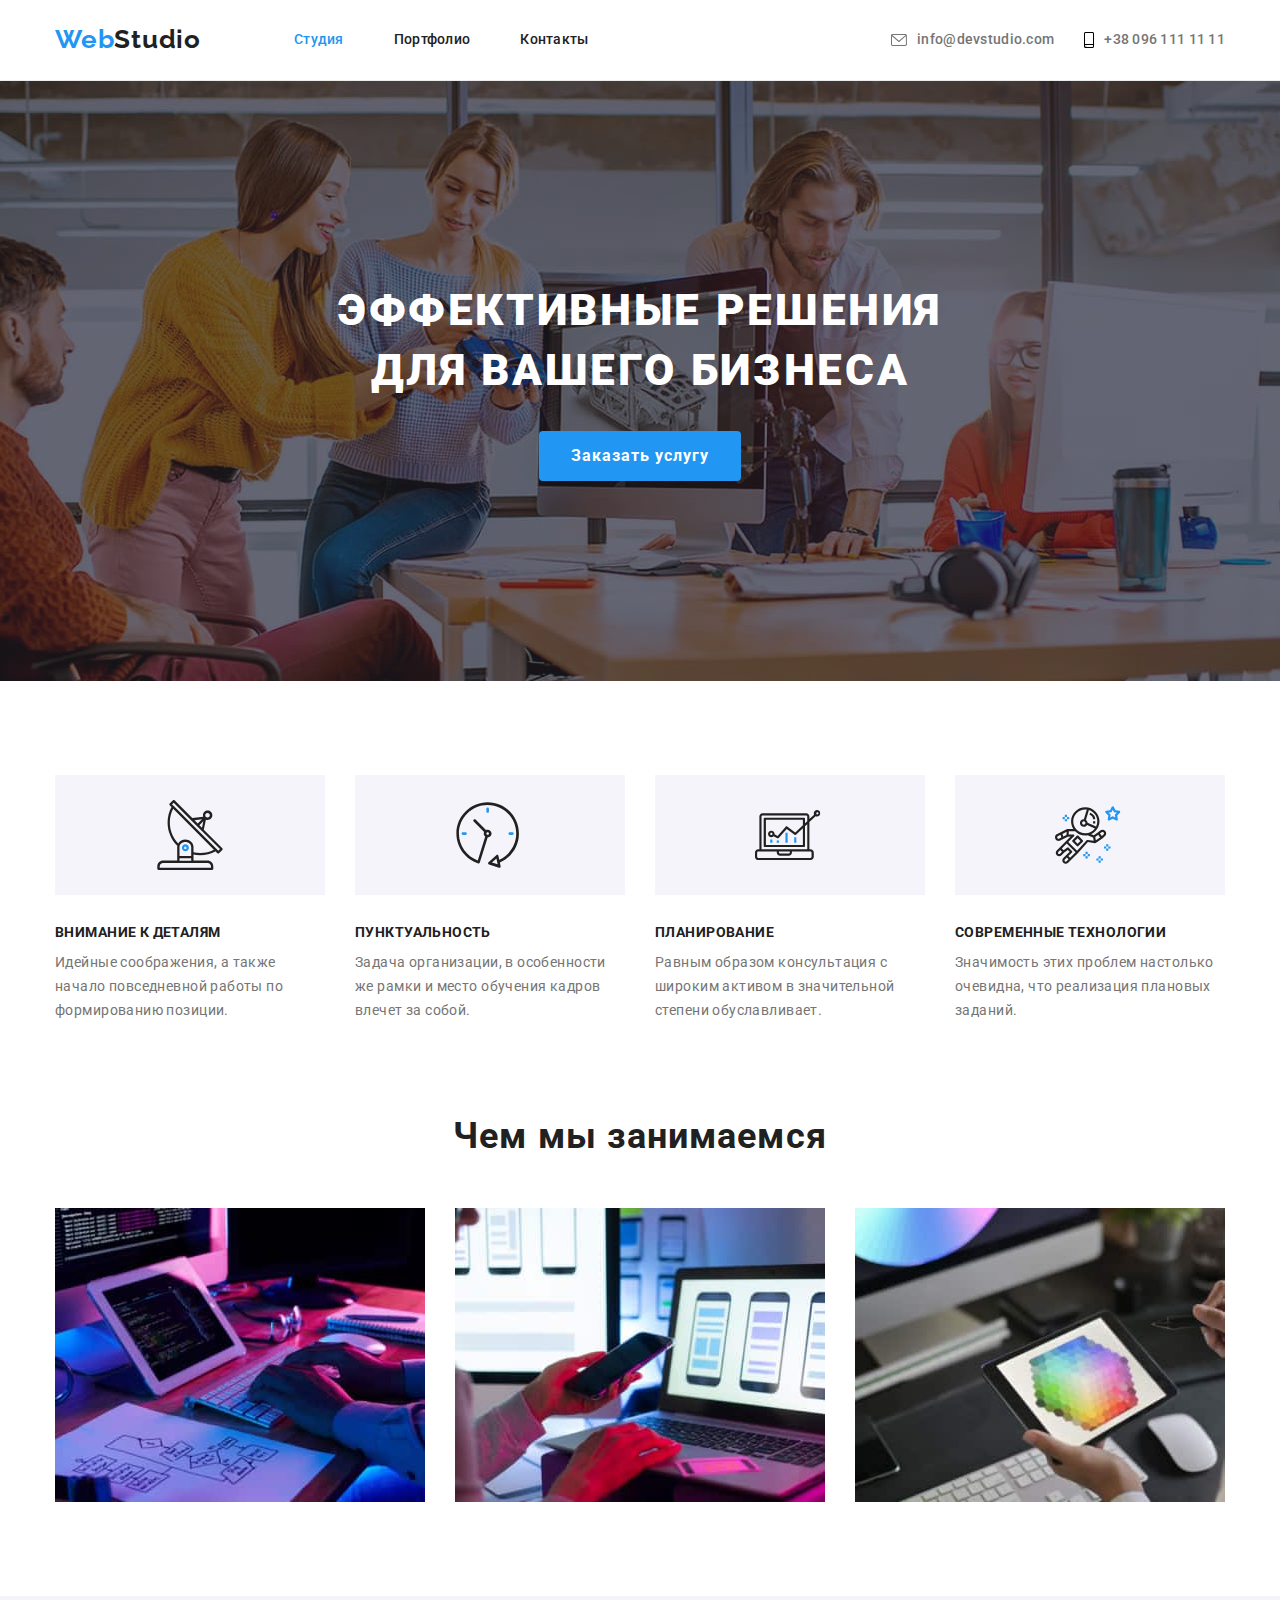
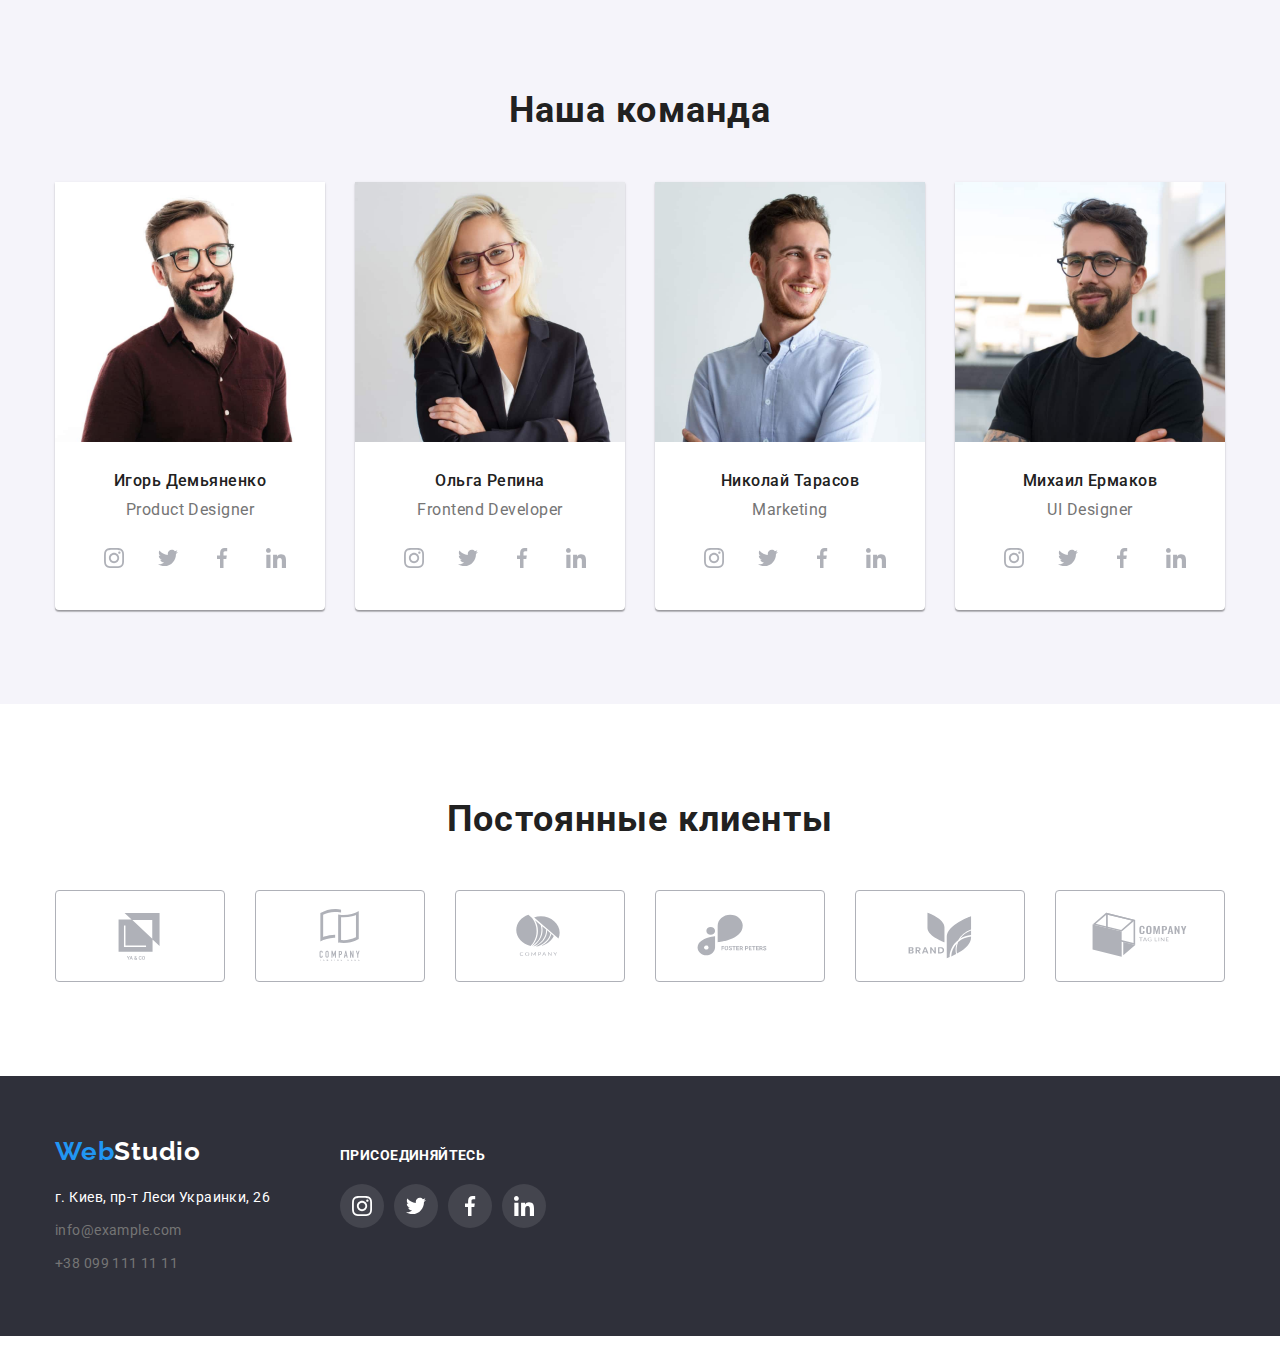
==== commit 6ec52121: "Save" ====
--- a/index.html
+++ b/index.html
@@ -11,9 +11,7 @@
         <link href="https://fonts.googleapis.com/css2?family=Raleway:wght@700&family=Roboto:wght@400;500;700;900&display=swap" rel="stylesheet">
         <link rel="stylesheet" href="https://cdnjs.cloudflare.com/ajax/libs/modern-normalize/1.1.0/modern-normalize.min.css">
         <link rel="stylesheet" href="./css/styles.css">
-        
-      
-        <title>ефективне рішення для вашего бізнесу</title>
+    
     </head>
 
 <body> 
@@ -36,16 +34,14 @@
         <ul class="contacts">
             <li class="contacts-item">
                
-                <a href="#" class="link-contacts"> <svg class="symbol-defs" width="25" height="12">
+                <a href="#" class="link-contacts"> <svg class="post" width="16" height="12">
                     <use href="./images/symbol-defs.svg#icon-envelope">
-
                     </use>
                 </svg>info@devstudio.com</a></li>
             <li class="contacts-item">
                
                 <a href="#" class="link-contacts" > <svg class="icon-mobil">
                     <use href="./images/symbol-defs.svg#icon-smartphone">
-
                     </use>
                 </svg>+38 096 111 11 11</a> </li>
         </ul>
@@ -151,17 +147,17 @@
                      <h3 class="team-name">Игорь Демьяненко</h3>
                     <p class="team-position">Product Designer</p>
                     <ul class="social-network">
-                        <li class="network">  <a href="#">  <svg class="social-icon" >  
+                        <li class="network">  <a href="#" class="link-social">  <svg class="social-icon" >  
                         <use href="./images/symbol-defs.svg#icon-instagram"  ></use>
                     </svg> </a> </li>
-                        <li class="network"> <a href="#">   <svg class="social-icon" >
+                        <li class="network"> <a href="#" class="link-social">   <svg class="social-icon" >
                             <use href="./images/symbol-defs.svg#icon-twitter"></use>
                     
                         </svg> </a> </li>
-                        <li class="network"> <a href="#">  <svg class="social-icon" >
+                        <li class="network"> <a href="#"class="link-social">  <svg class="social-icon" >
                             <use href="./images/symbol-defs.svg#icon-facebook"  ></use>
                         </svg> </a> </li>
-                        <li class="network"> <a href="#">  <svg class="social-icon" >
+                        <li class="network"> <a href="#"class="link-social">  <svg class="social-icon" >
                             <use href="./images/symbol-defs.svg#icon-linkedin" ></use>
                         </svg> </a> </li>
                     </ul>
@@ -172,16 +168,16 @@
                     <h3 class="team-name">Ольга Репина</h3>
                     <p class="team-position">Frontend Developer</p>
                     <ul class="social-network">
-                        <li class="network"> <a href="#" > <svg class="social-icon" >
+                        <li class="network"> <a href="#" class="link-social"> <svg class="social-icon" >
                             <use href="./images/symbol-defs.svg#icon-instagram" ></use>
                     </svg> </a> </li>
-                        <li class="network"> <a href="#" > <svg class="social-icon" >
+                        <li class="network"> <a href="#" class="link-social"> <svg class="social-icon" >
                             <use href="./images/symbol-defs.svg#icon-twitter" ></use>
                         </svg> </a> </li>
-                        <li class="network"> <a href="#" > <svg class="social-icon" >
+                        <li class="network"> <a href="#" class="link-social"> <svg class="social-icon" >
                             <use href="./images/symbol-defs.svg#icon-facebook"></use>
                         </svg> </a> </li>
-                        <li class="network"> <a href="#" > <svg class="social-icon" >
+                        <li class="network"> <a href="#" class="link-social" > <svg class="social-icon" >
                             <use href="./images/symbol-defs.svg#icon-linkedin"></use>
                         </svg> </a> </li>
                     </ul>
@@ -191,16 +187,16 @@
                     <h3 class="team-name">Николай Тарасов</h3>
                     <p class="team-position">Marketing</p>
                     <ul class="social-network">
-                        <li class="network"> <a href="#" > <svg class="social-icon" >
+                        <li class="network"> <a href="#" class="link-social"> <svg class="social-icon" >
                         <use href="./images/symbol-defs.svg#icon-instagram" ></use>
                     </svg> </a> </li>
-                        <li class="network"> <a href="#" > <svg class="social-icon" >
+                        <li class="network"> <a href="#" class="link-social"> <svg class="social-icon" >
                             <use href="./images/symbol-defs.svg#icon-twitter"></use>
                         </svg> </a> </li>
-                        <li class="network"> <a href="#" > <svg class="social-icon" >
+                        <li class="network"> <a href="#" class="link-social"> <svg class="social-icon" >
                             <use href="./images/symbol-defs.svg#icon-facebook"></use>
                         </svg> </a> </li>
-                        <li class="network"> <a href="#" > <svg class="social-icon" >
+                        <li class="network"> <a href="#" class="link-social"> <svg class="social-icon" >
                             <use href="./images/symbol-defs.svg#icon-linkedin"></use>
                         </svg> </a> </li>
                     </ul>
@@ -210,16 +206,16 @@
                     <h3 class="team-name">Михаил Ермаков</h3>
                     <p class="team-position">UI Designer</p>
                     <ul class="social-network">
-                        <li class="network"> <a href="#" > <svg class="social-icon" >
+                        <li class="network"> <a href="#" class="link-social" > <svg class="social-icon" >
                         <use href="./images/symbol-defs.svg#icon-instagram" ></use>
                     </svg> </a> </li>
-                        <li class="network"> <a href="#" > <svg class="social-icon" >
+                        <li class="network"> <a href="#" class="link-social"> <svg class="social-icon" >
                             <use href="./images/symbol-defs.svg#icon-twitter"></use>
                         </svg> </a> </li>
-                        <li class="network"> <a href="#" > <svg class="social-icon" >
+                        <li class="network"> <a href="#" class="link-social"> <svg class="social-icon" >
                             <use href="./images/symbol-defs.svg#icon-facebook"></use>
                         </svg> </a></li>
-                        <li class="network"> <a href="#" > <svg class="social-icon" >
+                        <li class="network"> <a href="#" class="link-social" > <svg class="social-icon" >
                             <use href="./images/symbol-defs.svg#icon-linkedin"></use>
                         </svg> </a> </li>
                     </ul>
@@ -261,7 +257,6 @@
 
         <footer class="page-footer">
         <section class=" footer">
-            <h2 class="description">Нижний раздел страници</h2> 
             <div class="container">
                <div class="oll">
                    <div class="ferst-content">
@@ -299,7 +294,7 @@
                                     <li  class="footer-icon">
                                         <a href=""> <svg class="centr-icon">
                                         <use href="./images/symbol-defs.svg#icon-linkedin" width="20" height="20"></use>
-                                    </svg> </a> /li>
+                                    </svg> </a> 
                             </ul>
                         </div>
                     </div>
--- a/css/styles.css
+++ b/css/styles.css
@@ -159,47 +159,40 @@
 
 /* contacts */
 
+.contacts{
+    display: flex;
+    margin-left: auto;
+}
+
 .contacts-item {
-    padding-left: 30px;
-    }
-    
-
-.symbol-defs{
+    padding-right: 30px;
+    }
+
+.contacts-item:last-child{
+    padding-right: 0;
+} 
+.post{
     display: inline-block;
     fill: #757575;
     margin-right: 10px;
-}
-
-.symbol-defs:hover{
-    fill: var(--primary-bg-color);
-}
-
-.symbol-defs:focus{
-    fill: var(--primary-bg-color);
-}
-
+    padding: 0;
+}
+
+.post:hover{
+    fill: #2196F3;
+}
 
 .icon-mobil{
     width: 10px;
     height: 16px;
     display: inline-block;
-    fill: #757575;
     margin-right: 10px;
 }
 
-
 .icon-mobil:hover{
-    fill: var(--primary-bg-color);
-}
-
-.icon-mobil:focus{
-    fill: var(--primary-bg-color);
-}
-
-.contacts{
-    display: flex;
-    margin-left: auto;
-}
+    fill: #2196F3;
+}
+
 
 .link-contacts{
     color: var(--acent-text-color);
@@ -219,14 +212,13 @@
 .link-contacts:focus
 {
 color: var(--primary-bg-color);   
-}
+} 
 
 
 /* герой */
 
 .hero{
-    padding-top: 0;
-    padding-bottom: 0;
+    padding-top:0px;
     text-align: center;
     background-image: linear-gradient(to top, rgba(47, 48, 58, 0.4), rgba(47, 48, 58, 0.4)),
     url('../images/Img-overlay.jpg');
@@ -234,12 +226,11 @@
     height: 600px;
     background-repeat: no-repeat;
     background-position: center;
-    
+    margin: 0 auto;
 }
    
 .hero-title{
     width: 696px;
-    /* height: 120px; */
     text-align: center;
     color: var(--primary-text-color);
     font-weight: 900;
@@ -248,7 +239,7 @@
     letter-spacing: 0.06em;
     text-transform: uppercase;
     margin: 0 auto;
-   padding-top: 200px;
+    padding-top: 200px;
     margin-bottom: 30px;
 }
 
@@ -357,7 +348,10 @@
    color: var(--acent-text-color);
    margin-top: 10px;
 }
+
+
 /* портфолио */
+
 .flax-container{
     display: flex;
     flex-wrap: wrap;
@@ -369,15 +363,17 @@
     margin-left: 30px;
     margin-top: 30px;
     flex-basis: calc((100% - 90px) / 3);
+}
+.card-link{
     display: block;
-}
-
-
-.flax-element:hover{
+    
+}
+
+.card-link:hover{
     box-shadow: 0px 1px 1px rgba(0, 0, 0, 0.12), 0px 4px 4px rgba(0, 0, 0, 0.06), 1px 4px 6px rgba(0, 0, 0, 0.16); 
 }
 
-.flax-element:focus{
+.card-link:focus{
     box-shadow: 0px 1px 1px rgba(0, 0, 0, 0.12), 0px 4px 4px rgba(0, 0, 0, 0.06), 1px 4px 6px rgba(0, 0, 0, 0.16);
  } 
 
@@ -448,33 +444,31 @@
     justify-content: center;
 }        
 
-.network{
+
+.social-icon{
+width: 20px;
+height: 20px;
+text-align: center;
+margin-left: 12px;
+margin-top: 12px;
+}
+
+.link-social{
+display: block;
 width: 44px;
 height: 44px;
+fill: #AFB1B8;
 background-color: var(--primary-text-color);
 border-radius: 50%;
 padding: 0;
 margin-left: 10px;
-}
-
-.network:hover{
- background-color: var(--primary-bg-color); 
-}
-
-.network:focus{
-background-color: var(--primary-bg-color); 
-}
-
-
-.social-icon{
-width: 20px;
-height: 20px;
-padding: 12px;
-fill: #AFB1B8;
-}
-
-.social-icon:hover{
+background-color: var(--primary-text-color);
+}
+
+
+.link-social:hover{
 fill: #FFFFFF;
+background-color: #2196F3;
 }
 
 .team{
@@ -527,7 +521,6 @@
 
 /* clients */
 .client-company{
-    padding-top: 0;
 }
 
 .client-title{
@@ -580,8 +573,14 @@
 
 .page-footer{
  background-color: var(--hero-bg-color);
-}
-
+ padding-top: 60px;
+ padding-bottom: 60px;
+}
+
+.footer{
+    padding-top: 0;
+    padding-bottom: 0;
+}
 .logo-footer{
     color: var(--primary-text-color);
 }
@@ -638,6 +637,7 @@
 font-size: 14px;
 line-height: 1.14;
 letter-spacing: 0.03em;
+text-transform: uppercase;
 color: var(--primary-text-color);
 margin-bottom: 20px;
 }    
@@ -650,6 +650,7 @@
 
 .footer-icon{
 background-color: #FFFFFF1A;
+fill: #FFFFFF;
 width: 44px;
 height: 44px;
 border-radius: 50%;
@@ -659,8 +660,8 @@
 margin-right: 0;
 }
 
-.footer-icon:nth-child(2){
-    background-color: var(--primary-bg-color);
+.footer-icon:hover{
+background-color: var(--primary-bg-color);
 }
 
 .centr-icon{
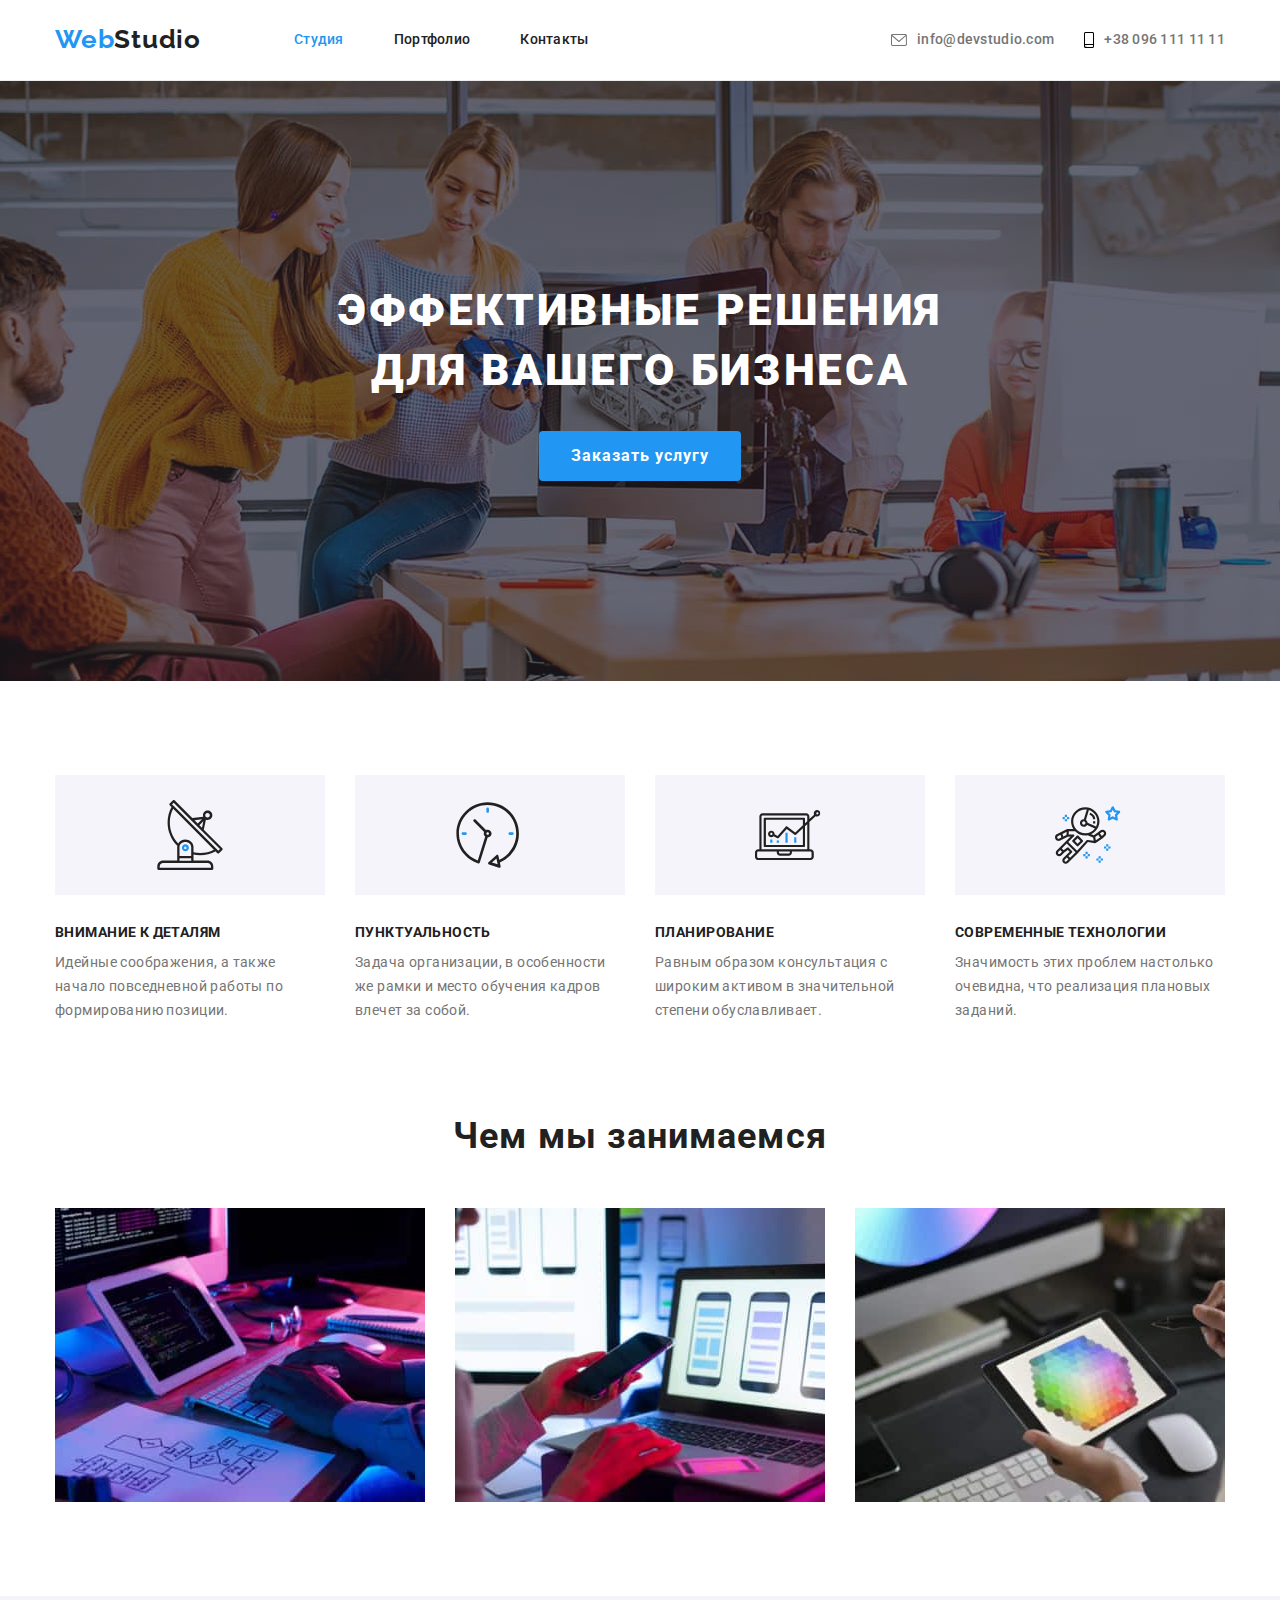
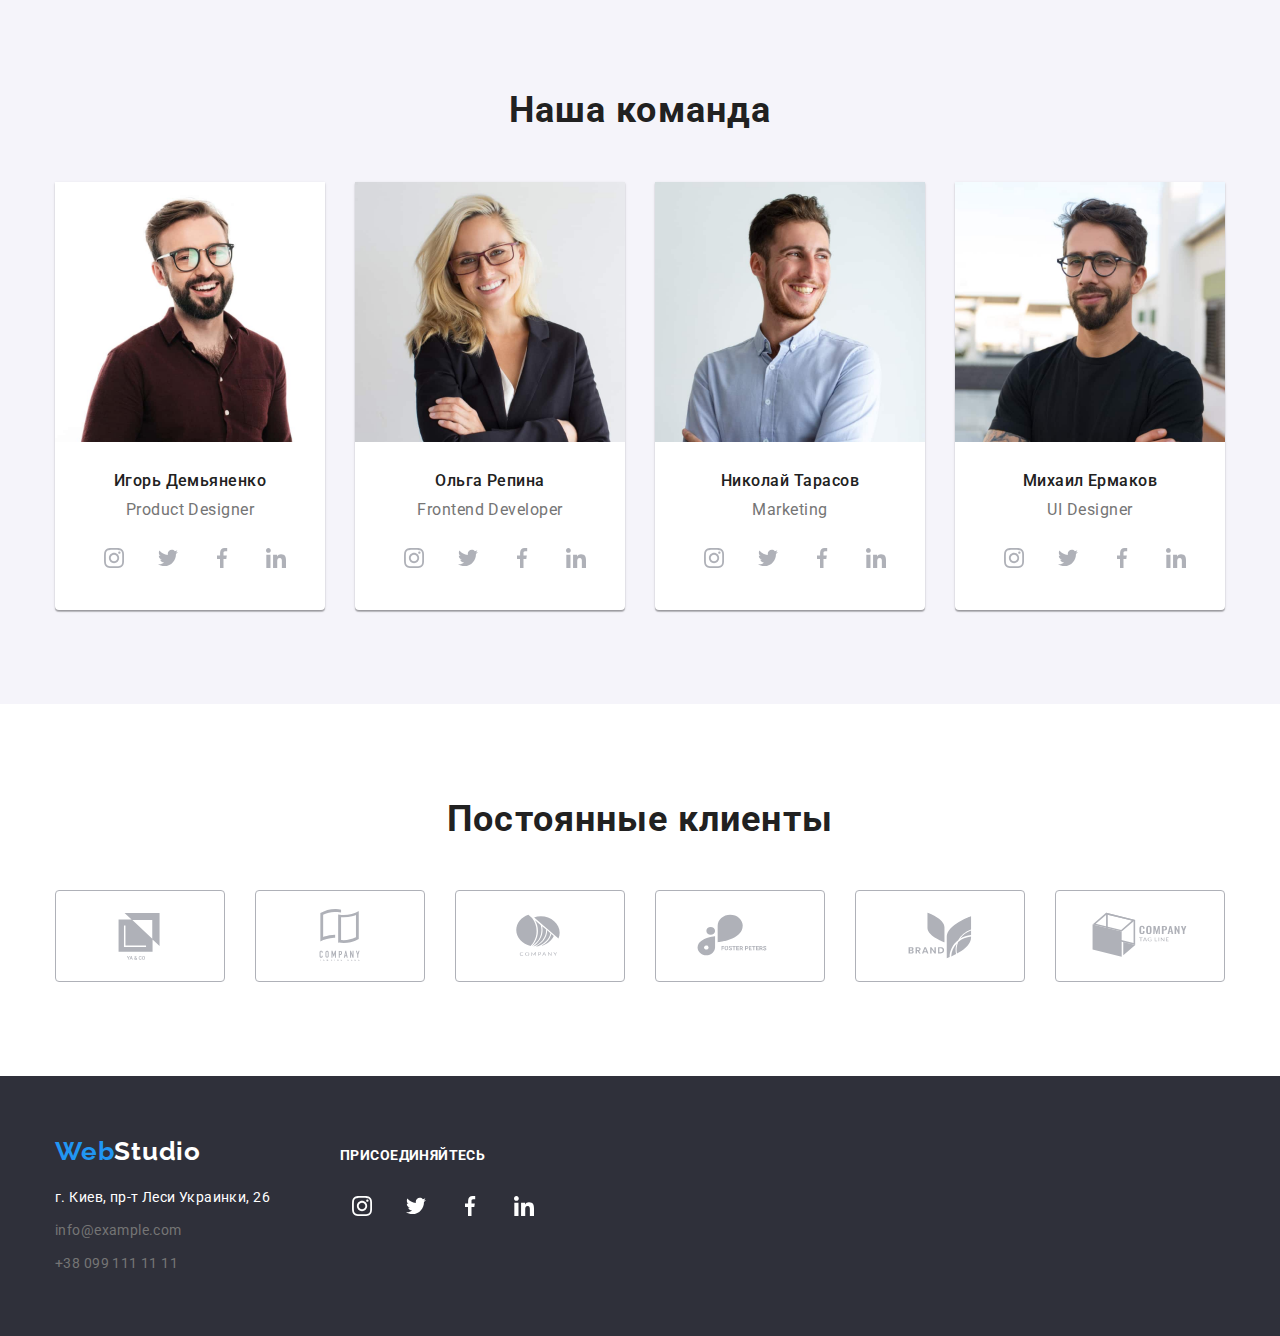
==== commit a0f8222f: "save" ====
--- a/index.html
+++ b/index.html
@@ -147,17 +147,17 @@
                      <h3 class="team-name">Игорь Демьяненко</h3>
                     <p class="team-position">Product Designer</p>
                     <ul class="social-network">
-                        <li class="network">  <a href="#" class="link-social">  <svg class="social-icon" >  
+                        <li class="network">  <a href="" class="link-social">  <svg class="social-icon" >  
                         <use href="./images/symbol-defs.svg#icon-instagram"  ></use>
                     </svg> </a> </li>
-                        <li class="network"> <a href="#" class="link-social">   <svg class="social-icon" >
+                        <li > <a href="" class="link-social">   <svg class="social-icon" >
                             <use href="./images/symbol-defs.svg#icon-twitter"></use>
                     
                         </svg> </a> </li>
-                        <li class="network"> <a href="#"class="link-social">  <svg class="social-icon" >
-                            <use href="./images/symbol-defs.svg#icon-facebook"  ></use>
-                        </svg> </a> </li>
-                        <li class="network"> <a href="#"class="link-social">  <svg class="social-icon" >
+                        <li > <a href="" class="link-social">  <svg class="social-icon" >
+                            <use href="./images/symbol-defs.svg#icon-facebook" ></use>
+                        </svg> </a> </li>
+                        <li > <a href="" class="link-social">  <svg class="social-icon" >
                             <use href="./images/symbol-defs.svg#icon-linkedin" ></use>
                         </svg> </a> </li>
                     </ul>
@@ -168,16 +168,16 @@
                     <h3 class="team-name">Ольга Репина</h3>
                     <p class="team-position">Frontend Developer</p>
                     <ul class="social-network">
-                        <li class="network"> <a href="#" class="link-social"> <svg class="social-icon" >
+                        <li> <a href="" class="link-social"> <svg class="social-icon" >
                             <use href="./images/symbol-defs.svg#icon-instagram" ></use>
                     </svg> </a> </li>
-                        <li class="network"> <a href="#" class="link-social"> <svg class="social-icon" >
+                        <li> <a href="" class="link-social"> <svg class="social-icon" >
                             <use href="./images/symbol-defs.svg#icon-twitter" ></use>
                         </svg> </a> </li>
-                        <li class="network"> <a href="#" class="link-social"> <svg class="social-icon" >
+                        <li> <a href="" class="link-social"> <svg class="social-icon" >
                             <use href="./images/symbol-defs.svg#icon-facebook"></use>
                         </svg> </a> </li>
-                        <li class="network"> <a href="#" class="link-social" > <svg class="social-icon" >
+                        <li> <a href="" class="link-social" > <svg class="social-icon" >
                             <use href="./images/symbol-defs.svg#icon-linkedin"></use>
                         </svg> </a> </li>
                     </ul>
@@ -187,16 +187,16 @@
                     <h3 class="team-name">Николай Тарасов</h3>
                     <p class="team-position">Marketing</p>
                     <ul class="social-network">
-                        <li class="network"> <a href="#" class="link-social"> <svg class="social-icon" >
+                        <li> <a href="" class="link-social"> <svg class="social-icon" >
                         <use href="./images/symbol-defs.svg#icon-instagram" ></use>
                     </svg> </a> </li>
-                        <li class="network"> <a href="#" class="link-social"> <svg class="social-icon" >
+                        <li > <a href="" class="link-social"> <svg class="social-icon" >
                             <use href="./images/symbol-defs.svg#icon-twitter"></use>
                         </svg> </a> </li>
-                        <li class="network"> <a href="#" class="link-social"> <svg class="social-icon" >
+                        <li > <a href="" class="link-social"> <svg class="social-icon" >
                             <use href="./images/symbol-defs.svg#icon-facebook"></use>
                         </svg> </a> </li>
-                        <li class="network"> <a href="#" class="link-social"> <svg class="social-icon" >
+                        <li > <a href="" class="link-social"> <svg class="social-icon" >
                             <use href="./images/symbol-defs.svg#icon-linkedin"></use>
                         </svg> </a> </li>
                     </ul>
@@ -206,16 +206,16 @@
                     <h3 class="team-name">Михаил Ермаков</h3>
                     <p class="team-position">UI Designer</p>
                     <ul class="social-network">
-                        <li class="network"> <a href="#" class="link-social" > <svg class="social-icon" >
+                        <li> <a href="#" class="link-social" > <svg class="social-icon" >
                         <use href="./images/symbol-defs.svg#icon-instagram" ></use>
                     </svg> </a> </li>
-                        <li class="network"> <a href="#" class="link-social"> <svg class="social-icon" >
+                        <li> <a href="#" class="link-social"> <svg class="social-icon" >
                             <use href="./images/symbol-defs.svg#icon-twitter"></use>
                         </svg> </a> </li>
-                        <li class="network"> <a href="#" class="link-social"> <svg class="social-icon" >
+                        <li> <a href="#" class="link-social"> <svg class="social-icon" >
                             <use href="./images/symbol-defs.svg#icon-facebook"></use>
                         </svg> </a></li>
-                        <li class="network"> <a href="#" class="link-social" > <svg class="social-icon" >
+                        <li> <a href="#" class="link-social" > <svg class="social-icon" >
                             <use href="./images/symbol-defs.svg#icon-linkedin"></use>
                         </svg> </a> </li>
                     </ul>
@@ -229,22 +229,22 @@
             <div class="container">
             <h2 class="client-title"> Постоянные клиенты</h2>
             <ul class="client">
-                    <li > <a href="" class="client-logo" ><svg class="company" height="60">
-                    <use href="./images/symbol-defs.svg#icon-Logo1" ></use>
+                    <li class="client-item"> <a href="" class="client-logo"><svg class="company" height="60">
+                    <use href="./images/symbol-defs.svg#icon-Logo1"></use>
                 </svg></a></li>
-                    <li > <a href="" class="client-logo"><svg class="company" height="60">
+                    <li class="client-item"> <a href="" class="client-logo"><svg class="company" height="60">
                         <use href="./images/symbol-defs.svg#icon-Logo2"></use>
                     </svg></a></li>
-                    <li > <a href="" class="client-logo"><svg class="company" height="60">
+                    <li class="client-item"> <a href="" class="client-logo"><svg class="company" height="60">
                         <use href="./images/symbol-defs.svg#icon-Logo3"></use>
                     </svg></a></li>
-                    <li > <a href=""class="client-logo" ><svg class="company" height="60">
+                    <li class="client-item"> <a href="" class="client-logo"><svg class="company" height="60">
                         <use href="./images/symbol-defs.svg#icon-Logo4"></use>
                     </svg></a></li>
-                    <li > <a href="" class="client-logo"><svg class="company" height="60">
+                    <li class="client-item"> <a href="" class="client-logo"><svg class="company" height="60">
                         <use href="./images/symbol-defs.svg#icon-Logo5"></use>
                     </svg></a></li>
-                    <li > <a href="" class="client-logo"><svg class="company" height="60">
+                    <li class="client-item"> <a href="" class="client-logo"><svg class="company" height="60">
                         <use href="./images/symbol-defs.svg#icon-Logo6"></use>
                     </svg></a></li>
             </ul>
@@ -256,7 +256,7 @@
     <!-- подвал -->
 
         <footer class="page-footer">
-        <section class=" footer">
+        
             <div class="container">
                <div class="oll">
                    <div class="ferst-content">
@@ -280,19 +280,19 @@
                             <p class="title-icon">присоединяйтесь</p>
                             <ul class="footer-network">
                                 <li class="footer-icon">
-                                   <a href=""><svg class="centr-icon" >
+                                   <a class="icon" href=""><svg class="centr-icon" >
                                     <use href="./images/symbol-defs.svg#icon-instagram" width="20" height="20" ></use>
                                 </svg> </a> </li>
                                     <li  class="footer-icon">
-                                        <a href=""> <svg class="centr-icon">
+                                        <a href="" class="icon"> <svg class="centr-icon">
                                         <use href="./images/symbol-defs.svg#icon-twitter" width="20" height="20"></use>
                                     </svg> </a> </li>
                                     <li  class="footer-icon">
-                                        <a href=""> <svg class="centr-icon">
+                                        <a href="" class="icon"> <svg class="centr-icon">
                                         <use href="./images/symbol-defs.svg#icon-facebook" width="20" height="20"></use>
                                     </svg> </a> </li>
                                     <li  class="footer-icon">
-                                        <a href=""> <svg class="centr-icon">
+                                        <a href="" class="icon"> <svg class="centr-icon">
                                         <use href="./images/symbol-defs.svg#icon-linkedin" width="20" height="20"></use>
                                     </svg> </a> 
                             </ul>
@@ -300,8 +300,7 @@
                     </div>
                 </div>
       
-                   
-                </section>
+                
         </footer>
   
     
--- a/css/styles.css
+++ b/css/styles.css
@@ -178,19 +178,12 @@
     padding: 0;
 }
 
-.post:hover{
-    fill: #2196F3;
-}
 
 .icon-mobil{
     width: 10px;
     height: 16px;
     display: inline-block;
     margin-right: 10px;
-}
-
-.icon-mobil:hover{
-    fill: #2196F3;
 }
 
 
@@ -205,14 +198,21 @@
     align-items: center;
 }
 
+
 .link-contacts:hover
-{
-color: var(--primary-bg-color);   
-}
 .link-contacts:focus
 {
 color: var(--primary-bg-color);   
-} 
+}
+.link-contacts:hover.post
+.link-contacts:focus.post{
+    fill: var(--primary-bg-color);
+}
+
+.link-contacts:hover.icon-mobil
+.link-contacts:focus.icon-mobil{
+    fill: var(--primary-bg-color);
+}
 
 
 /* герой */
@@ -366,7 +366,6 @@
 }
 .card-link{
     display: block;
-    
 }
 
 .card-link:hover{
@@ -466,9 +465,10 @@
 }
 
 
-.link-social:hover{
+.link-social:hover
+.link-social:focus{
 fill: #FFFFFF;
-background-color: #2196F3;
+background-color: var(--primary-bg-color);
 }
 
 .team{
@@ -520,8 +520,7 @@
 
 
 /* clients */
-.client-company{
-}
+
 
 .client-title{
 font-weight: 700;
@@ -537,6 +536,10 @@
     margin-left: -30px;
 }
 
+.client-item{
+    margin-left: 30px;
+}
+
 .client-logo{
     display: flex;
     align-items: center;
@@ -545,28 +548,26 @@
     height: 92px;
     border-radius: 4px;
     color: #AFB1B8;
-    margin-left: 30px;
-   
-}
-
-.client-logo:hover{
-    border-color: var(--primary-bg-color);
-}
-
+}
+
+.company{
+    fill: #AFB1B8;
+    }  
+    
+
+.client-logo:hover
 .client-logo:focus{
     border-color: var(--primary-bg-color);
-}
-.company{
-fill: #AFB1B8;
-} 
-
-.company:hover{
-fill: #2196F3;
-}
-
-.company:focus{
-    fill: #2196F3;
-    }
+    fill: var(--primary-bg-color);
+}
+
+
+.client-logo:hover.company
+.client-logo:focus.company{
+    border-color: var(--primary-bg-color);
+    fill: var(--primary-bg-color);
+}
+
 
 /* footer */
 
@@ -577,10 +578,13 @@
  padding-bottom: 60px;
 }
 
-.footer{
-    padding-top: 0;
-    padding-bottom: 0;
-}
+
+/* .page-footer.container{
+    display: flex;
+    align-items: baseline; 
+} */
+
+
 .logo-footer{
     color: var(--primary-text-color);
 }
@@ -649,25 +653,38 @@
 
 
 .footer-icon{
-background-color: #FFFFFF1A;
-fill: #FFFFFF;
 width: 44px;
-height: 44px;
-border-radius: 50%;
-margin-right:  10px;
+height: 44px; 
+margin-right: 10px;
 }
 .footer-icon:last-child{
 margin-right: 0;
 }
 
-.footer-icon:hover{
-background-color: var(--primary-bg-color);
-}
-
+
+
+.icon{
+    width: 44px;
+    height: 44px;
+    display: block;
+    border-radius: 50%;
+    padding: 0; 
+   
+}
+.icon:hover
+.icon:focus{
+    background-color: var(--primary-bg-color);
+}
 .centr-icon{
     fill: #FFFFFF;
-    padding: 12px;
-    }
+    width: 20px;
+    height: 20px;
+    text-align: center;
+    margin-left: 12px;
+    margin-top: 12px;
+ }
+
+
 
 
 .container{
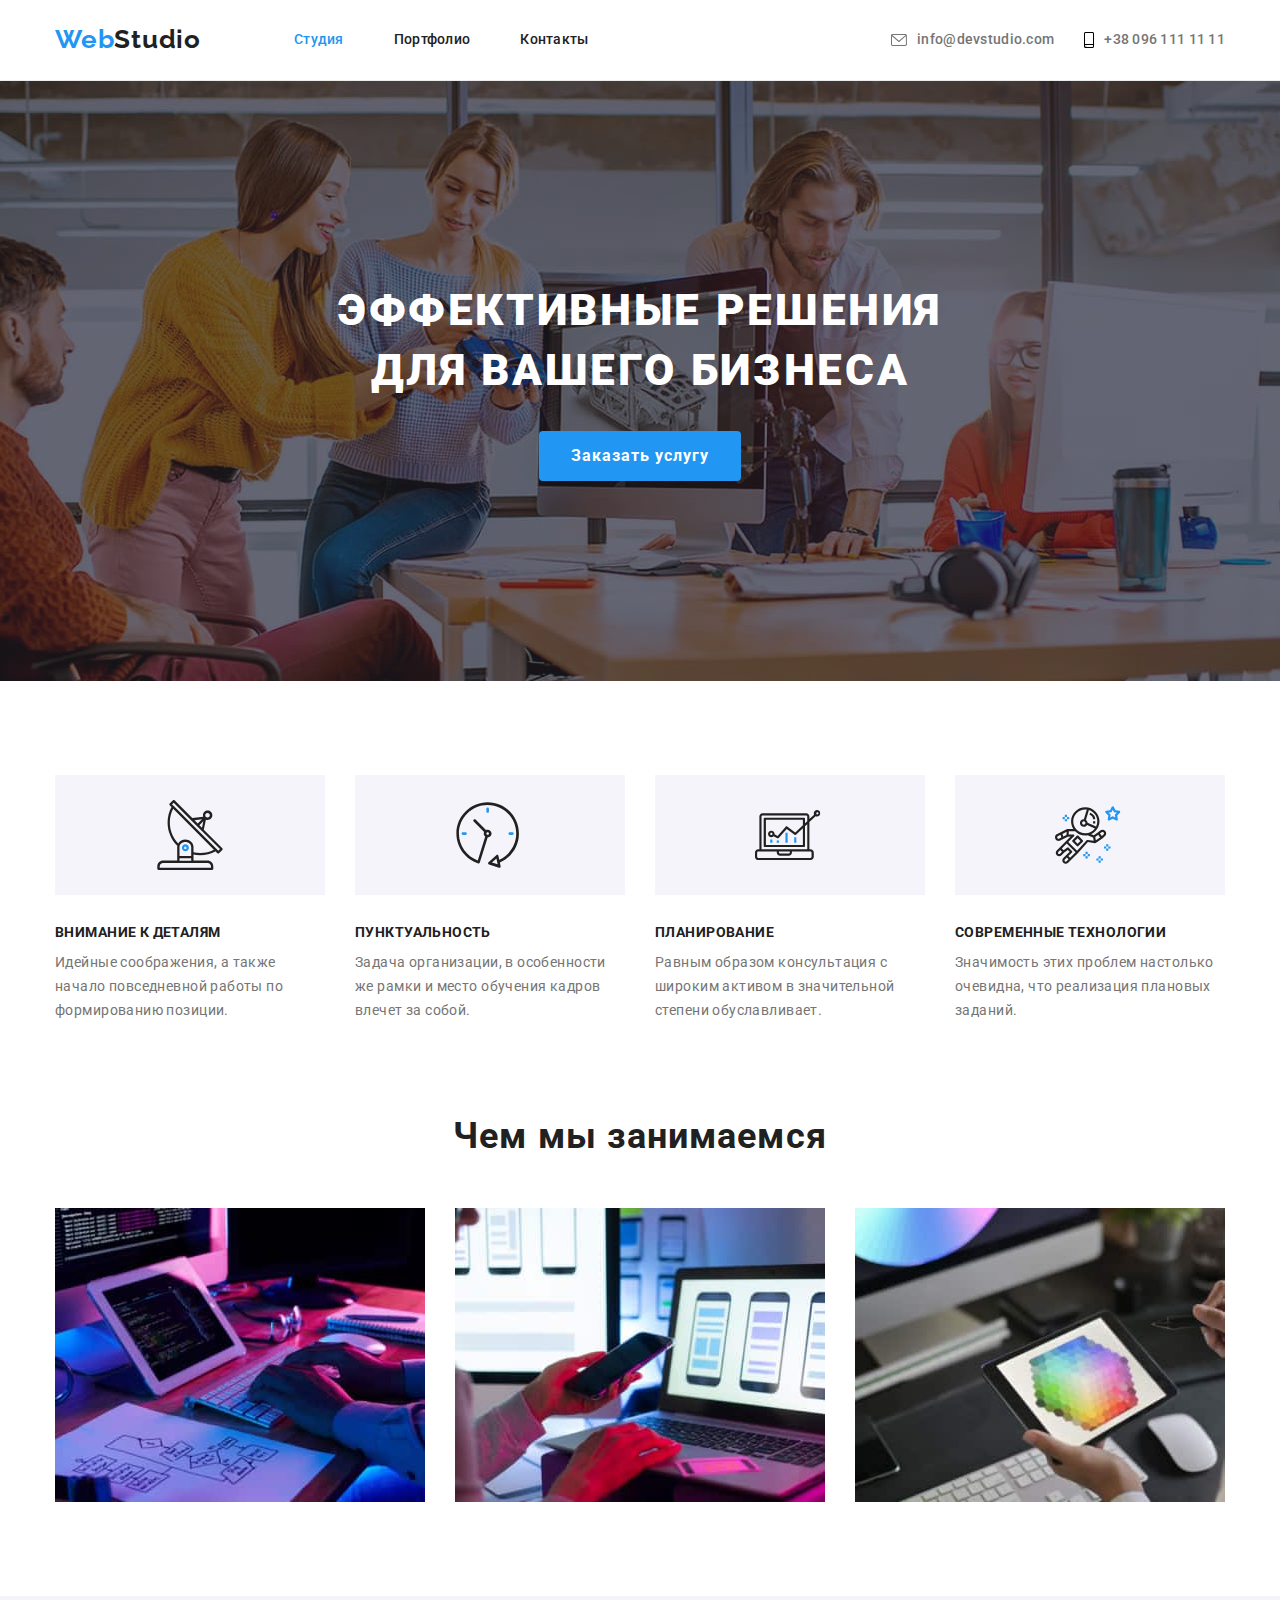
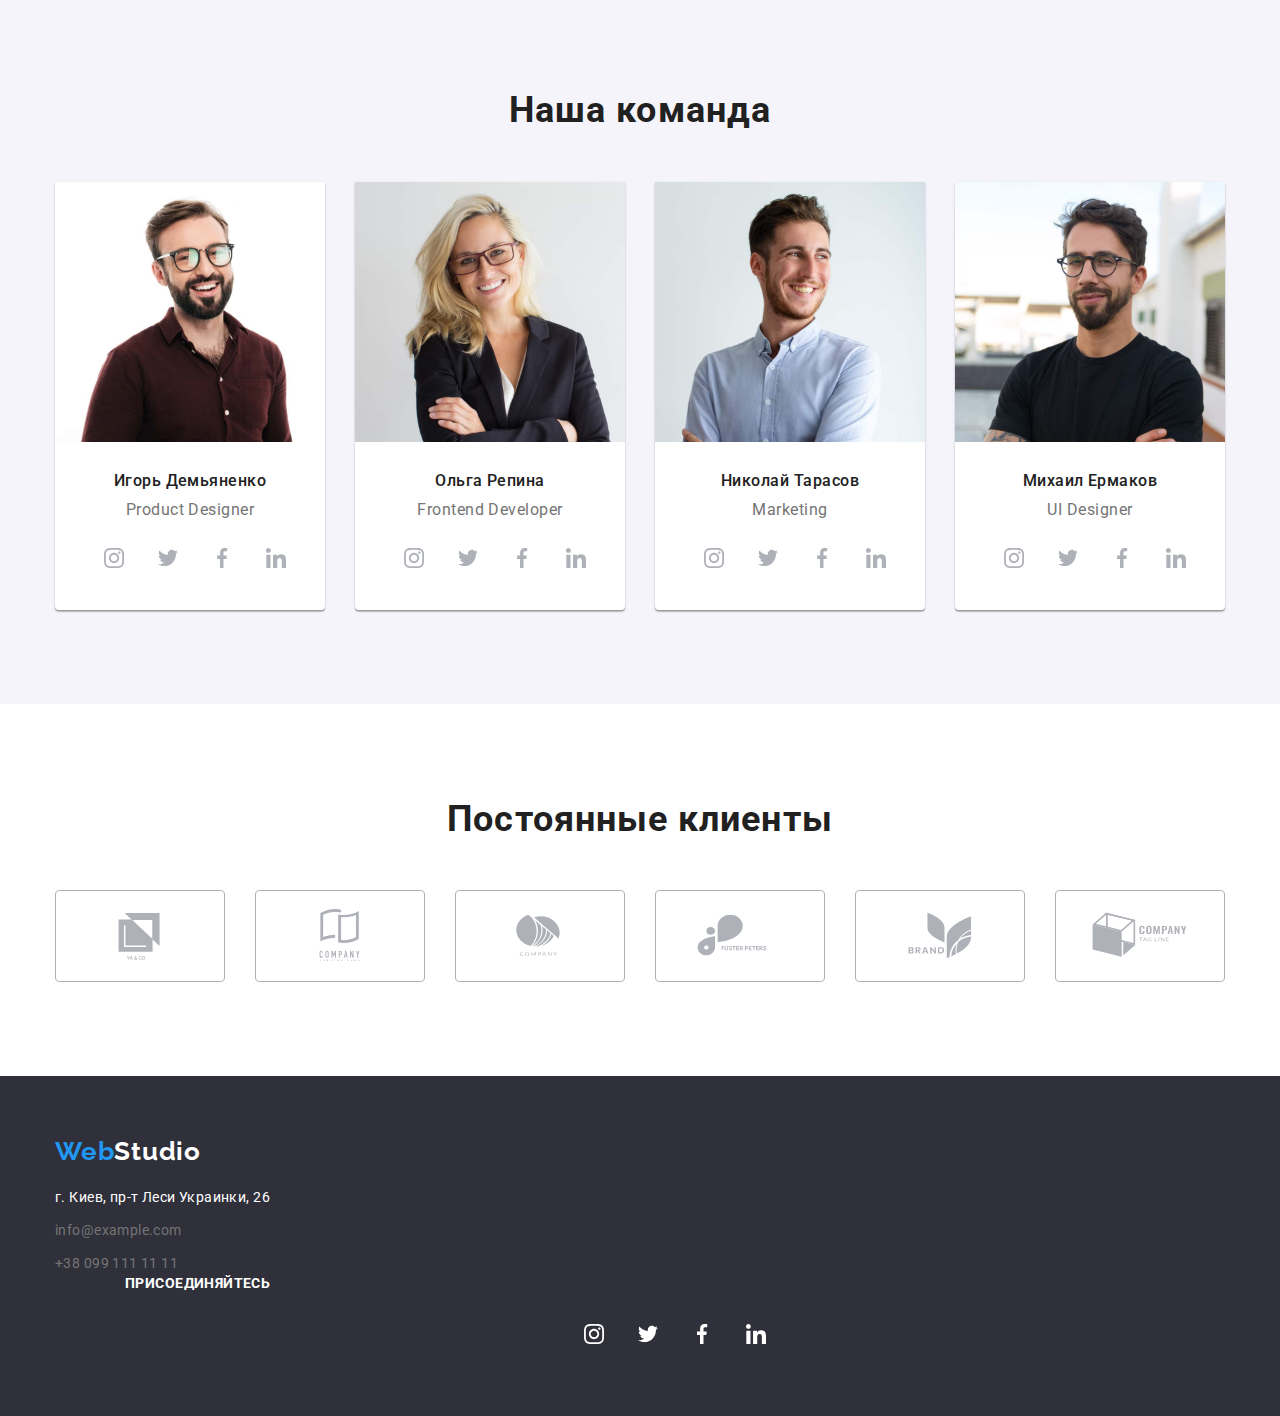
==== commit a96f4cf6: "add" ====
--- a/index.html
+++ b/index.html
@@ -257,8 +257,8 @@
 
         <footer class="page-footer">
         
-            <div class="container">
-               <div class="oll">
+            <div class="container" class="oll" >
+               
                    <div class="ferst-content">
                    <a href="#" class="logo"> Web<span class="logo-footer">Studio</span> </a>
                   <address>
@@ -297,7 +297,7 @@
                                     </svg> </a> 
                             </ul>
                         </div>
-                    </div>
+            
                 </div>
       
                 
--- a/css/styles.css
+++ b/css/styles.css
@@ -200,18 +200,9 @@
 
 
 .link-contacts:hover
-.link-contacts:focus
+/* .link-contacts:focus */
 {
 color: var(--primary-bg-color);   
-}
-.link-contacts:hover.post
-.link-contacts:focus.post{
-    fill: var(--primary-bg-color);
-}
-
-.link-contacts:hover.icon-mobil
-.link-contacts:focus.icon-mobil{
-    fill: var(--primary-bg-color);
 }
 
 
@@ -466,7 +457,8 @@
 
 
 .link-social:hover
-.link-social:focus{
+/* .link-social:focus  */
+{
 fill: #FFFFFF;
 background-color: var(--primary-bg-color);
 }
@@ -555,18 +547,16 @@
     }  
     
 
+
+
+
 .client-logo:hover
-.client-logo:focus{
-    border-color: var(--primary-bg-color);
+/* .client-logo:focus  */
+{   
+     border-color: var(--primary-bg-color);
     fill: var(--primary-bg-color);
 }
 
-
-.client-logo:hover.company
-.client-logo:focus.company{
-    border-color: var(--primary-bg-color);
-    fill: var(--primary-bg-color);
-}
 
 
 /* footer */
@@ -579,10 +569,10 @@
 }
 
 
-/* .page-footer.container{
+ .container.oll{
     display: flex;
     align-items: baseline; 
-} */
+}
 
 
 .logo-footer{
@@ -619,19 +609,14 @@
    padding-bottom: 0;
     }
 
-.footer-contacts:hover
-{
-    color: var(--primary-bg-color);
+.footer-contacts:hover{
+color: var(--primary-bg-color);
         }
 
 .footer-contacts:focus{
 color: var(--primary-bg-color);
 }        
 
-.oll{
-    display: flex;
-    align-items: baseline;
-}
 
 .second-content{
     margin-left: 70px;
@@ -672,9 +657,9 @@
    
 }
 .icon:hover
-.icon:focus{
-    background-color: var(--primary-bg-color);
-}
+{background-color: var(--primary-bg-color);}
+.icon:focus{background-color: var(--primary-bg-color);}
+
 .centr-icon{
     fill: #FFFFFF;
     width: 20px;
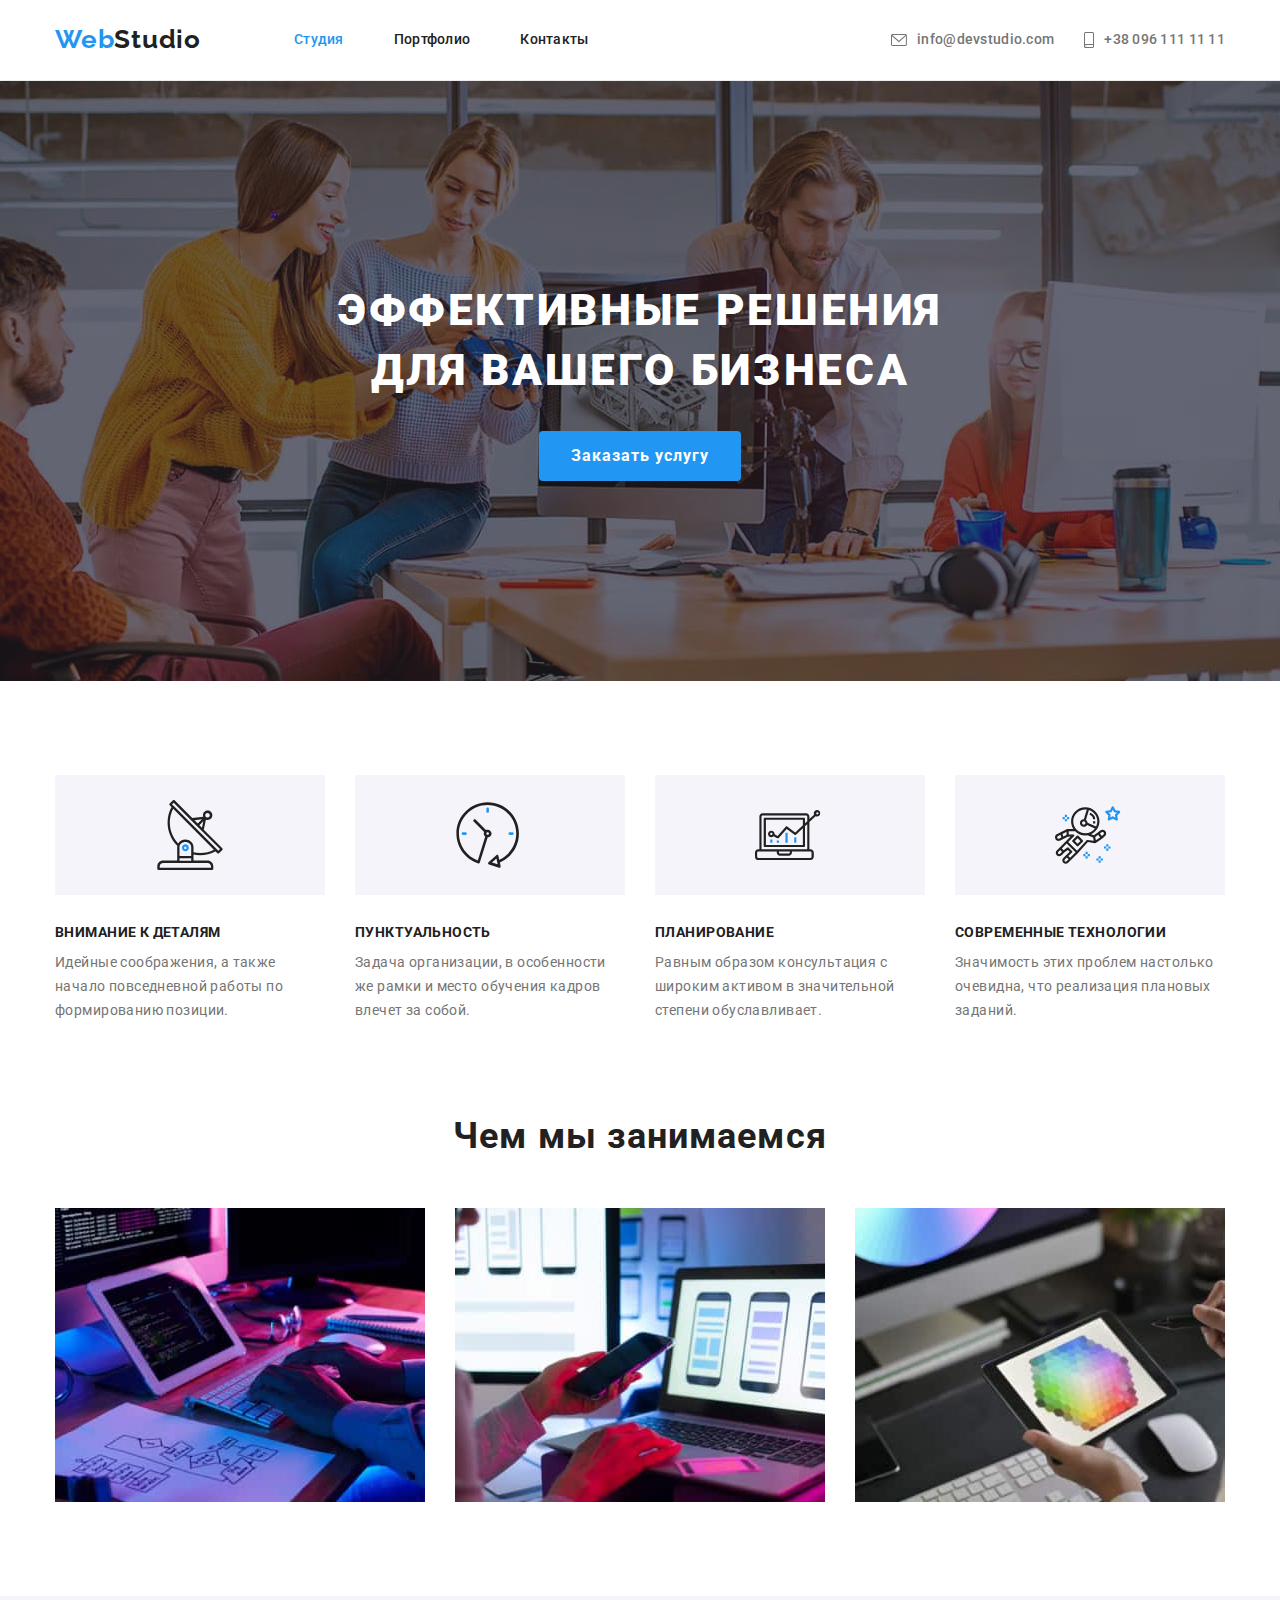
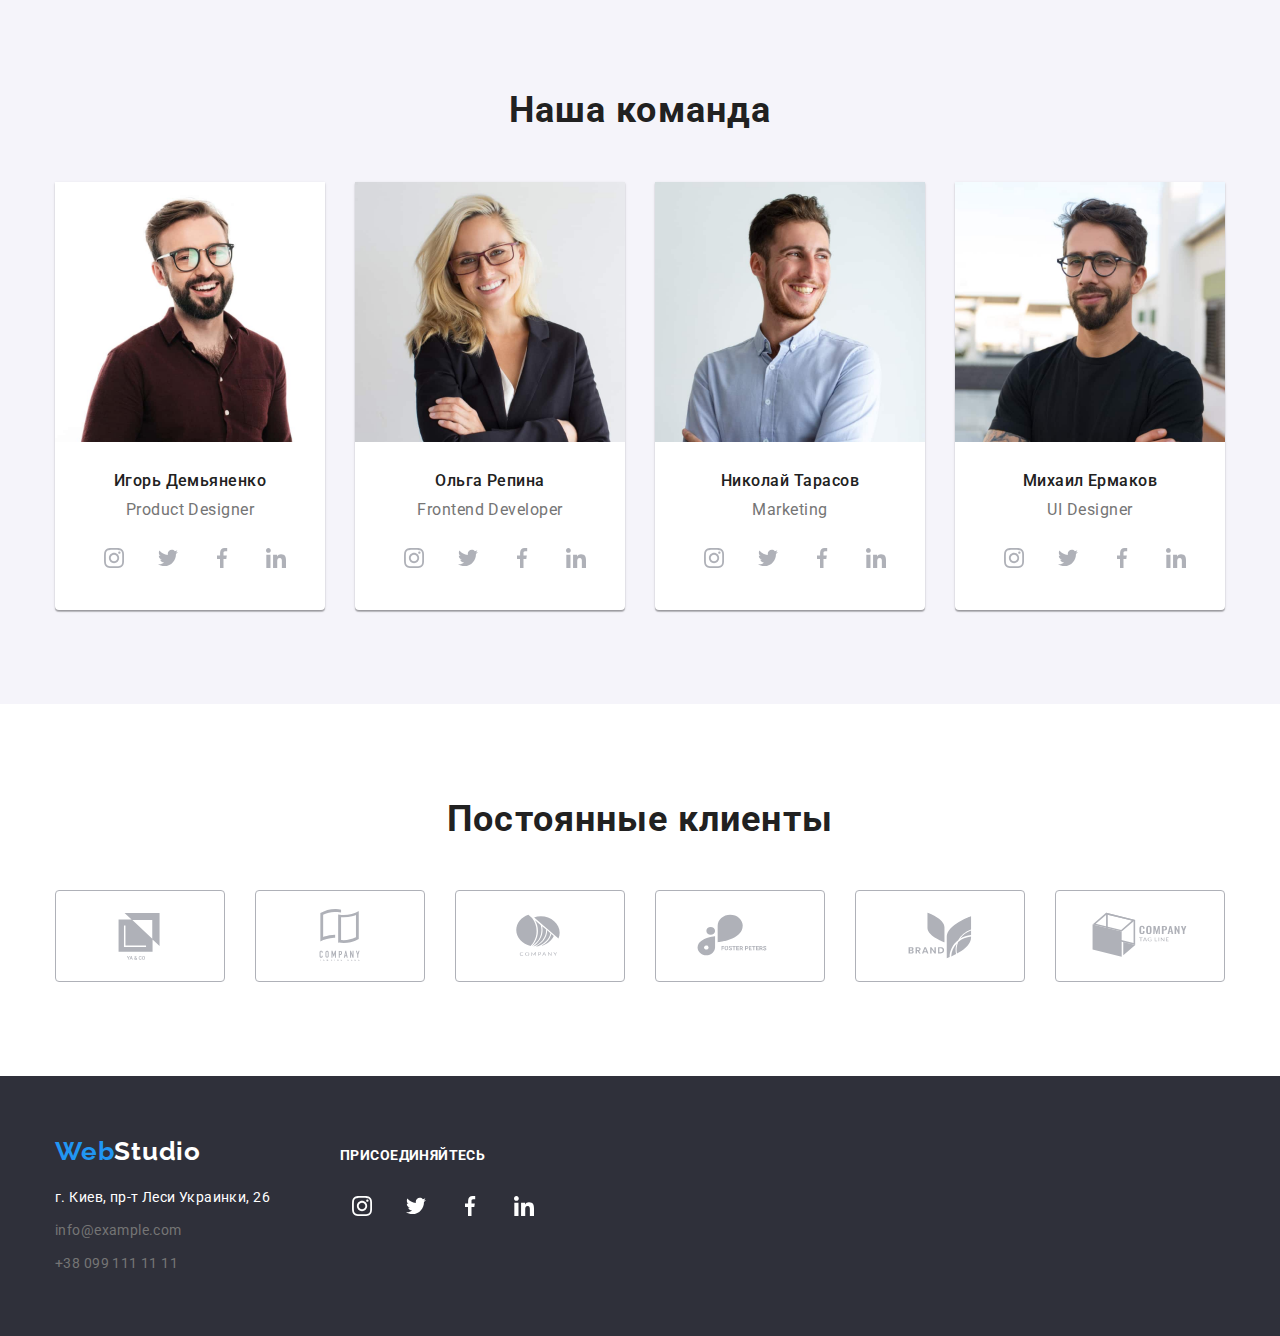
==== commit 07053cb0: "save" ====
--- a/index.html
+++ b/index.html
@@ -257,7 +257,7 @@
 
         <footer class="page-footer">
         
-            <div class="container" class="oll" >
+            <div class="container oll">
                
                    <div class="ferst-content">
                    <a href="#" class="logo"> Web<span class="logo-footer">Studio</span> </a>
--- a/css/styles.css
+++ b/css/styles.css
@@ -26,6 +26,8 @@
 a{
     text-decoration: none;
 }
+
+
 button{
     border: none;
 }
@@ -173,7 +175,7 @@
 } 
 .post{
     display: inline-block;
-    fill: #757575;
+    fill: currentColor; 
     margin-right: 10px;
     padding: 0;
 }
@@ -182,6 +184,7 @@
 .icon-mobil{
     width: 10px;
     height: 16px;
+    fill: currentColor; 
     display: inline-block;
     margin-right: 10px;
 }
@@ -200,11 +203,12 @@
 
 
 .link-contacts:hover
-/* .link-contacts:focus */
 {
 color: var(--primary-bg-color);   
 }
-
+.link-contacts:focus{
+color: var(--primary-bg-color); 
+}
 
 /* герой */
 
@@ -438,6 +442,7 @@
 .social-icon{
 width: 20px;
 height: 20px;
+color: var(--primary-bg-color); 
 text-align: center;
 margin-left: 12px;
 margin-top: 12px;
@@ -457,10 +462,13 @@
 
 
 .link-social:hover
-/* .link-social:focus  */
 {
 fill: #FFFFFF;
 background-color: var(--primary-bg-color);
+}
+.link-social:focus{
+    fill: #FFFFFF;
+    background-color: var(--primary-bg-color);    
 }
 
 .team{
@@ -543,20 +551,20 @@
 }
 
 .company{
-    fill: #AFB1B8;
+    fill: currentColor;
     }  
     
 
 
-
-
 .client-logo:hover
-/* .client-logo:focus  */
 {   
-     border-color: var(--primary-bg-color);
-    fill: var(--primary-bg-color);
-}
-
+    border-color: var(--primary-bg-color);
+    color: var(--primary-bg-color);
+}
+.client-logo:focus{
+    border-color: var(--primary-bg-color);
+    color: var(--primary-bg-color);
+}
 
 
 /* footer */
@@ -569,7 +577,7 @@
 }
 
 
- .container.oll{
+ .oll{
     display: flex;
     align-items: baseline; 
 }
@@ -609,6 +617,8 @@
    padding-bottom: 0;
     }
 
+
+
 .footer-contacts:hover{
 color: var(--primary-bg-color);
         }
@@ -617,7 +627,13 @@
 color: var(--primary-bg-color);
 }        
 
-
+.location:hover{
+    color: var(--primary-bg-color);
+}
+
+.location:focus{
+    color: var(--primary-bg-color);
+}
 .second-content{
     margin-left: 70px;
 }
@@ -656,9 +672,12 @@
     padding: 0; 
    
 }
-.icon:hover
-{background-color: var(--primary-bg-color);}
-.icon:focus{background-color: var(--primary-bg-color);}
+.icon:hover{
+    background-color: var(--primary-bg-color);
+}
+.icon:focus{
+    background-color: var(--primary-bg-color);
+}
 
 .centr-icon{
     fill: #FFFFFF;
